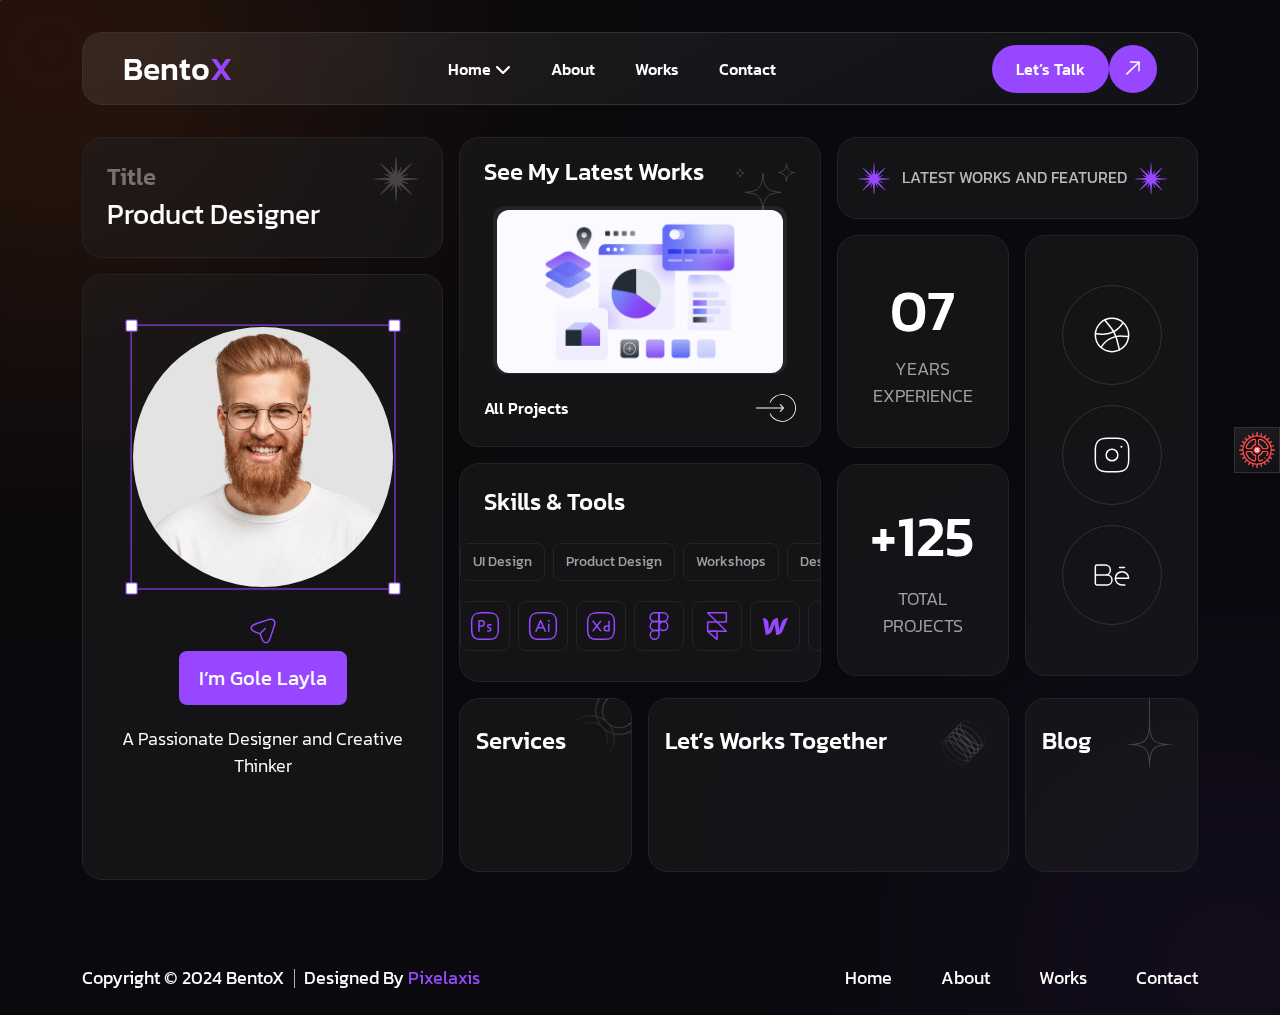
==== index.html @ 0b36018b "first commit" ====
<!doctype html>
<html lang="en">
<head>

    <!-- ==== Required Meta ==== -->
    <meta charset="UTF-8">
    <meta http-equiv="X-UA-Compatible" content="IE=edge">
    <meta name="viewport" content="width=device-width, initial-scale=1.0">
    <!-- ==== #Keywords ==== -->
    <meta name="keywords" content="boot, Bootstrap, viewbox basco creative - Protfolio">
    <!-- ==== #Description ==== -->
    <meta name="description" content="basco creative - Protfolio">
    <!-- ==== #Title ==== -->
    <title>basco creative - Protfolio</title>
    <!-- ==== #Favicon ==== -->
    <link rel="shortcut icon" href="assets/images/fav.png" type="image/x-icon">


    <!-- ==== #aos animation ==== -->
    <link rel="stylesheet" href="assets/css/plugins/aos.css">
    <!-- ==== #Iconsax ==== -->
    <link href="../../../iconsax.gitlab.io/i/icons.css" rel="stylesheet">
    <!-- ==== #style.min ==== -->
    <link rel="stylesheet" href="assets/css/style.min.css">
</head>

<body class="position-relative">

    <!-- ==== preloader ==== -->
    <div id="preloader">
        <div class="layla-preloader text-center">

        </div>
    </div>
    <!-- ==== preloader ==== -->

    <!-- ==== Custom Curpor Pointer ==== -->
    <div class="mouse-follower">
        <span class="cursor-outline"></span>
        <span class="cursor-dot"></span>
    </div>
    <div class="text"></div>
    <!-- ==== Custom Curpor Pointer ==== -->

    <!-- ==== Common Body start ==== -->
    <main class="main body-bg overflow-hidden">

        <!-- ==== Custom Curpor Pointer ==== -->
        <div class="line-shape cus-z-1 first w-100 h-100 d-flex flex-wrap"></div>
        <!-- ==== Custom Curpor Pointer ==== -->

        <!-- ==== Dark Light Rtl Ltr Included ==== -->
        <div class="tigger-arrow">
            <div class="gear-icon">
                <img src="assets/images/gear.png" alt="img">
            </div>
            <div class="tigger-property d-flex align-items-center pt-3 pb-3 px-6">
                <div class="box">
                    <div class="rtl-ltr mb-2">
                        <button class="direction--toggle fw_400 rtl-v n0-color position-relative cus-z1">
                            Rtl
                        </button>
                        <button class="direction--toggletwo fw_400 ltr-v">
                            Ltr
                        </button>
                    </div>
                    <a href="javascript:void(0)" class="mode--toggle gap-2 d-flex align-items-center position-relative cus-z1">
                        <span class="n0-color dk-v text-uppercase fw_400">Dark</span>
                        <span class="n0-color lg-v text-uppercase fw_400">Light</span>
                    </a>
                </div>
            </div>
        </div>
        <!-- ==== Dark Light Rtl Ltr Included ==== -->

        <!--Header Here-->
        <header class="header-section mb-xxl-15 mb-xl-8 mb-7 mt-xxl-15 mt-xl-8 mt-7 header-sectionone">
            <div class="one__header ">
                <div class="container">
                    <div class="main-navbar" data-aos="fade-up" data-aos-duration="1000">
                        <nav class="navbar-custom">
                            <div class="d-flex align-items-center justify-content-between">
                                <a href="index.html" class="nav-brand d-block d-lg-none">
                                    <h4 class="fw_500 n0-color golelayla-logo">
                                        Bento<span class="s1-color">X</span>
                                    </h4>
                                </a>
                                <div class="d-flex gap-6">
                                    <div class="switch-wrapper-top d-flex d-lg-none"></div>
                                    <button class="navbar-toggle-btn d-block d-lg-none" type="button">
                                        <span></span>
                                        <span></span>
                                        <span></span>
                                        <span></span>
                                    </button>
                                </div>
                            </div>
                            <div class="navbar-toggle-item">
                                <div class="d-flex gap-5 flex-column flex-lg-row text-lg-start text-center align-items-start align-items-lg-center justify-content-center justify-content-between mt-5 mt-lg-0">
                                    <div class="navbar-brand logo d-none d-lg-flex">
                                        <a href="index.html">
                                            <h4 class="fw_600 n0-color">
                                                Bento<span class="s1-color">X</span>
                                            </h4>
                                        </a>
                                    </div>
                                    <ul class="custom-nav d-grid d-lg-flex gap-5 gap-lg-8 gap-xl-10 justify-content-lg-start">
                                        <li class="menu-item position-relative">
                                            <a href="#0">
                                                Home <i class="fas fa-chevron-down"></i>
                                            </a>
                                            <ul class="sub-menu home-scroolls box-shadow3">
                                                <li class="menu-link pt-3">
                                                    <a href="index.html">Home One</a>
                                                </li>
                                                <li class="menu-link pt-1">
                                                    <a href="index-2.html">Home Two</a>
                                                </li>
                                            </ul>
                                        </li>
                                        <li class="menu-item position-relative">
                                            <a href="about.html">
                                                About
                                            </a>
                                        </li>
                                        <li class="menu-item position-relative">
                                            <a href="project.html">
                                                Works
                                            </a>
                                        </li>
                                        <li class="menu-item position-relative">
                                            <a href="contact.html">
                                                Contact
                                            </a>
                                        </li>
                                        <li class="menu-item position-relative d-lg-none">
                                            <a href="error.html">
                                                404
                                            </a>
                                        </li>
                                    </ul>
                                    <div class="d-flex justify-content-center  m-auto m-lg-0 justify-content-lg-end">
                                        <a href="contact.html" class="kewta-btn d-flex align-items-center">
                                            <span class="kew-text">
                                                Let’s Talk
                                            </span>
                                            <span class="kew-arrow">
                                                <div class="kt-one">
                                                    <svg width="34" height="34" viewbox="0 0 34 34" fill="none" xmlns="http://www.w3.org/2000/svg">
                                                        <path d="M14.5625 10.9336L23.1446 11.1277L22.9504 19.7098" stroke="white" stroke-width="1.5" stroke-miterlimit="10" stroke-linecap="round" stroke-linejoin="round" />
                                                        <path d="M10.8516 22.875L23.0183 11.2466" stroke="white" stroke-width="1.5" stroke-miterlimit="10" stroke-linecap="round" stroke-linejoin="round" />
                                                    </svg>
                                                </div>
                                                <div class="kt-two">
                                                    <svg width="34" height="34" viewbox="0 0 34 34" fill="none" xmlns="http://www.w3.org/2000/svg">
                                                        <path d="M14.5625 10.9336L23.1446 11.1277L22.9504 19.7098" stroke="white" stroke-width="1.5" stroke-miterlimit="10" stroke-linecap="round" stroke-linejoin="round" />
                                                        <path d="M10.8516 22.875L23.0183 11.2466" stroke="white" stroke-width="1.5" stroke-miterlimit="10" stroke-linecap="round" stroke-linejoin="round" />
                                                    </svg>
                                                </div>
                                            </span>
                                        </a>
                                    </div>
                                </div>
                            </div>
                        </nav>
                    </div>
                </div>
            </div>
        </header>
        <!--Header End-->

        <!--body box-->
        <section class="body-box position-relative cus-z-1 pb-xxl-20 pb-xl-15 pb-lg-10 pb-9">
            <div class="container">
                <div class="row g-xxl-6 g-4">
                    <div class="col-lg-4 sidebar-golelayla">
                        <div class="cmn-box mb-xxl-6 mb-4 py-xxl-8 py-xl-6 py-lg-4 py-4 px-xxl-8 px-xl-6 px-lg-4 px-4" data-aos="zoom-in-down" data-aos-duration="1000">
                            <h5 class="s4-color mb-1 fw_500 small-title">
                                Title
                            </h5>
                            <h3 class="titles-designer">
                                <a href="about-two.html">
                                    Product Designer
                                </a>
                            </h3>
                            <img src="assets/images/global/cus-stargay.png" alt="img" class="cus-stargray">
                        </div>
                        <div class="lyla-box1 cmn-box py-xxl-8 py-xl-6 py-lg-4 py-5 px-xxl-8 px-xl-6 px-lg-4 px-6" data-aos="zoom-in-up" data-aos-duration="1000">
                            <div class="layla-thumb m-auto text-center position-relative mt-7 mb-7" data-aos="fade-up" data-aos-duration="2000">
                                <img src="assets/images/banner/layla-husbent.png" alt="img" class="radius100">
                                <div class="layla-resize">
                                    <img src="assets/images/global/img-resize.png" alt="img">
                                </div>
                            </div>
                            <a href="about-two.html" class="arro-rocket d-flex justify-content-center mb-1">
                                <svg width="32" height="32" viewbox="0 0 32 32" fill="none" xmlns="http://www.w3.org/2000/svg">
                                    <path d="M9.86625 8.42687L21.1863 4.65354C26.2663 2.96021 29.0263 5.73354 27.3463 10.8135L23.5729 22.1335C21.0396 29.7469 16.8796 29.7469 14.3463 22.1335L13.2262 18.7735L9.86625 17.6535C2.25292 15.1202 2.25292 10.9735 9.86625 8.42687Z" stroke="#9747FF" stroke-width="1.5" stroke-linecap="round" stroke-linejoin="round" />
                                    <path d="M13.4766 18.2007L18.2499 13.4141" stroke="#9747FF" stroke-width="1.5" stroke-linecap="round" stroke-linejoin="round" />
                                </svg>
                            </a>
                            <div class="d-flex justify-content-center justify-content-xxl-start">
                                <a href="about-two.html" class="cmn-btn text-center justify-content-center gap-2 d-inline-flex align-items-center py-3 px-6 px-5">
                                    <span class="n0-color">
                                        I’m Gole Layla
                                    </span>
                                </a>
                            </div>
                            <p class="fs-six text-center text-xxl-start fw_300 mt-5 n0-color mb-xxl-11 mb-10" data-aos="fade-down" data-aos-duration="1200">
                                A Passionate Designer and Creative Thinker
                            </p>
                            <a href="about-two.html" class="d-flex cmn-footarrow align-items-center justify-content-between" data-aos="fade-up" data-aos-duration="1400">
                                <span class="fw_500 fs-seven n0-color">
                                    Biography
                                </span>
                                <span class="cmn-svg40">
                                    <svg width="58" height="40" viewbox="0 0 58 40" fill="none" xmlns="http://www.w3.org/2000/svg">
                                        <path d="M19.7674 28.2202C21.6527 32.4019 24.9182 35.8085 29.0165 37.8689C33.1148 39.9293 37.7968 40.5183 42.2777 39.5372C46.7587 38.5561 50.7661 36.0645 53.6285 32.48C56.4908 28.8955 58.034 24.4361 57.9994 19.8492C57.9648 15.2622 56.3545 10.8266 53.4385 7.28568C50.5224 3.74481 46.4778 1.31394 41.9825 0.400527C37.4873 -0.512885 32.8147 0.146678 28.748 2.26866C24.6812 4.39065 21.4675 7.84608 19.6455 12.0558L20.7467 12.5324C22.4595 8.57532 25.4804 5.32721 29.3031 3.33255C33.1259 1.33788 37.5181 0.717889 41.7436 1.5765C45.9691 2.4351 49.771 4.72012 52.5122 8.04854C55.2533 11.377 56.7669 15.5465 56.7995 19.8582C56.832 24.1699 55.3814 28.3618 52.6908 31.7312C50.0002 35.1006 46.2331 37.4427 42.0211 38.3649C37.809 39.2872 33.4079 38.7335 29.5555 36.7967C25.7031 34.86 22.6335 31.6578 20.8613 27.727L19.7674 28.2202Z" fill="white" />
                                        <path d="M40.5303 20.5303C40.8232 20.2374 40.8232 19.7626 40.5303 19.4697L35.7574 14.6967C35.4645 14.4038 34.9896 14.4038 34.6967 14.6967C34.4038 14.9896 34.4038 15.4645 34.6967 15.7574L38.9393 20L34.6967 24.2426C34.4038 24.5355 34.4038 25.0104 34.6967 25.3033C34.9896 25.5962 35.4645 25.5962 35.7574 25.3033L40.5303 20.5303ZM-6.55671e-08 20.75L40 20.75L40 19.25L6.55671e-08 19.25L-6.55671e-08 20.75Z" fill="white" />
                                    </svg>
                                </span>
                            </a>
                        </div>
                    </div>
                    <div class="col-lg-8">
                        <div class="row g-xxl-6 g-4 mb-xxl-6 mb-4">
                            <div class="col-lg-6 col-md-6">
                                <a href="project.html" class="cmn-box position-relative d-block mb-xxl-6 mb-4 pb-xxl-5 pb-xl-5 pb-lg-4 pb-4 pt-xxl-4 pt-xl-4 pt-lg-4 pt-4 px-xxl-8 px-xl-6 px-lg-4 px-4" data-aos="zoom-in-left" data-aos-duration="1000">
                                    <span class="d-block mb-xxl-5 mb-4 fw_500 fs-five n0-color">
                                        See My Latest Works
                                    </span>
                                    <span class="work-thumb mb-4 m-auto text-center">
                                        <img src="assets/images/banner/latest-work1.png" alt="img" class="radius12">
                                    </span>
                                    <span class="d-flex cmn-footarrow align-items-center justify-content-between">
                                        <span class="fw_500 fs-seven n0-color">
                                            All Projects
                                        </span>
                                        <span class="cmn-svg40">
                                            <svg width="58" height="40" viewbox="0 0 58 40" fill="none" xmlns="http://www.w3.org/2000/svg">
                                                <path d="M19.7674 28.2202C21.6527 32.4019 24.9182 35.8085 29.0165 37.8689C33.1148 39.9293 37.7968 40.5183 42.2777 39.5372C46.7587 38.5561 50.7661 36.0645 53.6285 32.48C56.4908 28.8955 58.034 24.4361 57.9994 19.8492C57.9648 15.2622 56.3545 10.8266 53.4385 7.28568C50.5224 3.74481 46.4778 1.31394 41.9825 0.400527C37.4873 -0.512885 32.8147 0.146678 28.748 2.26866C24.6812 4.39065 21.4675 7.84608 19.6455 12.0558L20.7467 12.5324C22.4595 8.57532 25.4804 5.32721 29.3031 3.33255C33.1259 1.33788 37.5181 0.717889 41.7436 1.5765C45.9691 2.4351 49.771 4.72012 52.5122 8.04854C55.2533 11.377 56.7669 15.5465 56.7995 19.8582C56.832 24.1699 55.3814 28.3618 52.6908 31.7312C50.0002 35.1006 46.2331 37.4427 42.0211 38.3649C37.809 39.2872 33.4079 38.7335 29.5555 36.7967C25.7031 34.86 22.6335 31.6578 20.8613 27.727L19.7674 28.2202Z" fill="white" />
                                                <path d="M40.5303 20.5303C40.8232 20.2374 40.8232 19.7626 40.5303 19.4697L35.7574 14.6967C35.4645 14.4038 34.9896 14.4038 34.6967 14.6967C34.4038 14.9896 34.4038 15.4645 34.6967 15.7574L38.9393 20L34.6967 24.2426C34.4038 24.5355 34.4038 25.0104 34.6967 25.3033C34.9896 25.5962 35.4645 25.5962 35.7574 25.3033L40.5303 20.5303ZM-6.55671e-08 20.75L40 20.75L40 19.25L6.55671e-08 19.25L-6.55671e-08 20.75Z" fill="white" />
                                            </svg>
                                        </span>
                                    </span>
                                    <span class="latest-shape">
                                        <svg width="68" height="60" viewbox="0 0 68 60" fill="none" xmlns="http://www.w3.org/2000/svg">
                                            <g opacity="0.2">
                                                <path d="M48.8807 34.3435C46.2623 34.5858 44.0337 34.8808 42.137 35.3041C39.0157 36.0007 36.7345 37.0566 35.0755 38.8489C33.4209 40.6365 32.4412 43.097 31.7934 46.484C31.4013 48.5346 31.127 50.9477 30.9044 53.7894C30.6817 50.9478 30.4071 48.535 30.0147 46.4846C29.3664 43.0978 28.3861 40.6378 26.731 38.8505C25.0717 37.0585 22.7903 36.0028 19.6694 35.306C17.7732 34.8826 15.5454 34.5874 12.9283 34.3447C15.5467 34.1023 17.7753 33.8073 19.672 33.384C22.7933 32.6874 25.0745 31.6315 26.7335 29.8392C28.3881 28.0516 29.3679 25.5912 30.0156 22.2041C30.4077 20.1535 30.682 17.7405 30.9046 14.8987C31.1273 17.7403 31.4019 20.1532 31.7944 22.2036C32.4426 25.5903 33.423 28.0503 35.078 29.8377C36.7373 31.6296 39.0187 32.6853 42.1396 33.3821C44.0359 33.8055 46.2636 34.1007 48.8807 34.3435Z" stroke="white" />
                                                <path d="M54.8418 21.4667C54.727 22.0658 54.6298 22.7181 54.5453 23.4283C54.4609 22.7189 54.3639 22.0672 54.2494 21.4687C53.8773 19.5246 53.3092 18.0788 52.328 17.0187C51.3425 15.954 49.9967 15.3388 48.1985 14.9372C47.6081 14.8054 46.9626 14.6953 46.2574 14.6C46.9615 14.5049 47.606 14.3951 48.1957 14.2635C49.9936 13.8623 51.3396 13.2475 52.3255 12.1831C53.3071 11.1234 53.8759 9.67765 54.2485 7.73333C54.3633 7.13424 54.4604 6.4819 54.545 5.77174C54.6294 6.48112 54.7263 7.1328 54.8409 7.73136C55.2129 9.67541 55.7811 11.1213 56.7622 12.1813C57.7477 13.246 59.0936 13.8613 60.8918 14.2628C61.4822 14.3947 62.1277 14.5048 62.8329 14.6C62.1288 14.6951 61.4842 14.805 60.8946 14.9366C59.0967 15.3378 57.7507 15.9526 56.7648 17.017C55.7832 18.0767 55.2144 19.5224 54.8418 21.4667Z" stroke="white" />
                                                <path d="M6.99795 13.7049C7.62228 13.0308 7.97733 12.1259 8.2078 10.9523C8.43826 12.1259 8.79332 13.0308 9.41765 13.7049C10.0564 14.3947 10.9206 14.7825 12.0371 15.0317C12.0597 15.0367 12.0824 15.0417 12.1052 15.0466C12.0824 15.0516 12.0597 15.0566 12.0371 15.0616C10.9206 15.3108 10.0564 15.6986 9.41765 16.3883C8.79332 17.0625 8.43826 17.9674 8.2078 19.141C7.97733 17.9674 7.62228 17.0625 6.99795 16.3883C6.35918 15.6986 5.49496 15.3108 4.37847 15.0616C4.3559 15.0566 4.33321 15.0516 4.31039 15.0466C4.33321 15.0417 4.3559 15.0367 4.37847 15.0317C5.49496 14.7825 6.35918 14.3947 6.99795 13.7049Z" stroke="white" />
                                            </g>
                                        </svg>
                                    </span>
                                </a>
                                <div class="cmn-box position-relative d-block pb-xxl-5 pb-xl-5 pb-lg-4 pb-4 pt-xl-5 pt-4" data-aos="zoom-in-right" data-aos-duration="1200">
                                    <span class="d-block mb-xxl-3 mb-lg-4 mb-sm-6 mb-3 fw_500 fs-five n0-color px-xxl-6 px-xl-6 px-lg-4 px-4">
                                        Skills & Tools
                                    </span>
                                    <div class="marquee-wrapper skill-tagslide text-slider">
                                        <div class="marquee-inner to-left">
                                            <ul class="marqee-list d-flex">
                                                <li class="marquee-item">
                                                    <span class="text-slider"><a href="offering.html" class="design-tag">UI Design</a></span> <span class="text-slider"> <a href="offering.html" class="design-tag">Product Design</a></span>
                                                    <span class="text-slider"><a href="offering.html" class="design-tag">Workshops</a></span> <span class="text-slider"> <a href="offering.html" class="design-tag">Design Sprient</a></span>
                                                    <span class="text-slider"><a href="offering.html" class="design-tag">Workshops</a></span> <span class="text-slider"> <a href="offering.html" class="design-tag">Design Sprient</a></span>
                                                    <span class="text-slider"><a href="offering.html" class="design-tag">Interaction Design</a></span> <span class="text-slider"> <a href="offering.html" class="design-tag">Mockup Design</a></span>
                                                    <span class="text-slider"><a href="offering.html" class="design-tag">Interaction Design</a></span> <span class="text-slider"> <a href="offering.html" class="design-tag">Mockup Design</a></span>
                                                    <span class="text-slider"><a href="offering.html" class="design-tag">UI Design</a></span> <span class="text-slider"> <a href="offering.html" class="design-tag">Product Design</a></span>
                                                    <span class="text-slider"><a href="offering.html" class="design-tag">UI Design</a></span> <span class="text-slider"> <a href="offering.html" class="design-tag">Product Design</a></span>
                                                    <span class="text-slider"><a href="offering.html" class="design-tag">Workshops</a></span> <span class="text-slider"> <a href="offering.html" class="design-tag">Design Sprient</a></span>
                                                    <span class="text-slider"><a href="offering.html" class="design-tag">Interaction Design</a></span> <span class="text-slider"> <a href="offering.html" class="design-tag">Mockup Design</a></span>
                                                    <span class="text-slider"><a href="offering.html" class="design-tag">Interaction Design</a></span> <span class="text-slider"> <a href="offering.html" class="design-tag">Mockup Design</a></span>
                                                </li>
                                            </ul>
                                        </div>
                                    </div>
                                    <div class="marquee-wrapper skill-tagslide skill-alllogo text-slider">
                                        <div class="marquee-inner to-right">
                                            <ul class="marqee-list d-flex">
                                                <li class="marquee-item">
                                                    <span class="text-slider">
                                                        <a href="offering.html" class="design-tag">
                                                            <svg width="32" height="32" viewbox="0 0 32 32" fill="none" xmlns="http://www.w3.org/2000/svg">
                                                                <path d="M19.9974 29.3346H11.9974C5.33073 29.3346 2.66406 26.668 2.66406 20.0013V12.0013C2.66406 5.33464 5.33073 2.66797 11.9974 2.66797H19.9974C26.6641 2.66797 29.3307 5.33464 29.3307 12.0013V20.0013C29.3307 26.668 26.6641 29.3346 19.9974 29.3346Z" stroke="#9747FF" stroke-width="1.5" stroke-linecap="round" stroke-linejoin="round" />
                                                                <path d="M10 21.3346V10.668H12.6667C14.1333 10.668 15.3333 11.868 15.3333 13.3346C15.3333 14.8013 14.1333 16.0013 12.6667 16.0013H10" stroke="#9747FF" stroke-width="1.5" stroke-miterlimit="10" stroke-linecap="round" stroke-linejoin="round" />
                                                                <path d="M21.9974 14.668H20.2641C19.3307 14.668 18.6641 15.468 18.6641 16.268C18.6641 17.2013 19.4641 17.868 20.2641 17.868C21.1974 17.868 21.8641 18.668 21.8641 19.468C21.8641 20.4013 21.0641 21.068 20.2641 21.068H18.6641" stroke="#9747FF" stroke-width="1.5" stroke-miterlimit="10" stroke-linecap="round" stroke-linejoin="round" />
                                                            </svg>
                                                        </a>
                                                    </span>
                                                    <span class="text-slider">
                                                        <a href="offering.html" class="design-tag">
                                                            <svg width="32" height="32" viewbox="0 0 32 32" fill="none" xmlns="http://www.w3.org/2000/svg">
                                                                <path d="M8.92969 21.3346L13.5964 10.668L18.3964 21.3346" stroke="#9747FF" stroke-width="1.5" stroke-miterlimit="10" stroke-linecap="round" stroke-linejoin="round" />
                                                                <path d="M10 17.7344H17.2" stroke="#9747FF" stroke-width="1.5" stroke-miterlimit="10" />
                                                                <path d="M21.7344 21.3323V14.2656" stroke="#9747FF" stroke-width="1.5" stroke-miterlimit="10" stroke-linecap="round" stroke-linejoin="round" />
                                                                <path d="M19.9974 29.3346H11.9974C5.33073 29.3346 2.66406 26.668 2.66406 20.0013V12.0013C2.66406 5.33464 5.33073 2.66797 11.9974 2.66797H19.9974C26.6641 2.66797 29.3307 5.33464 29.3307 12.0013V20.0013C29.3307 26.668 26.6641 29.3346 19.9974 29.3346Z" stroke="#9747FF" stroke-width="1.5" stroke-linecap="round" stroke-linejoin="round" />
                                                                <path d="M21.7891 10.7109V10.7109" stroke="#9747FF" stroke-width="2" stroke-linecap="round" stroke-linejoin="round" />
                                                            </svg>
                                                        </a>
                                                    </span>
                                                    <span class="text-slider">
                                                        <a href="offering.html" class="design-tag">
                                                            <svg width="32" height="32" viewbox="0 0 32 32" fill="none" xmlns="http://www.w3.org/2000/svg">
                                                                <path d="M19.9974 29.3346H11.9974C5.33073 29.3346 2.66406 26.668 2.66406 20.0013V12.0013C2.66406 5.33464 5.33073 2.66797 11.9974 2.66797H19.9974C26.6641 2.66797 29.3307 5.33464 29.3307 12.0013V20.0013C29.3307 26.668 26.6641 29.3346 19.9974 29.3346Z" stroke="#9747FF" stroke-width="1.5" stroke-linecap="round" stroke-linejoin="round" />
                                                                <path d="M24.0031 11.332V20.7987H21.6031C20.2698 20.7987 19.2031 19.732 19.2031 18.3987C19.2031 17.0654 20.2698 15.9987 21.6031 15.9987H24.0031" stroke="#9747FF" stroke-width="1.5" stroke-miterlimit="10" stroke-linecap="round" stroke-linejoin="round" />
                                                                <path d="M8 11.332L15.6 20.6654" stroke="#9747FF" stroke-width="1.5" stroke-miterlimit="10" stroke-linecap="round" stroke-linejoin="round" />
                                                                <path d="M15.6 11.332L8 20.6654" stroke="#9747FF" stroke-width="1.5" stroke-miterlimit="10" stroke-linecap="round" stroke-linejoin="round" />
                                                            </svg>
                                                        </a>
                                                    </span>
                                                    <span class="text-slider">
                                                        <a href="offering.html" class="design-tag">
                                                            <svg width="32" height="32" viewbox="0 0 32 32" fill="none" xmlns="http://www.w3.org/2000/svg">
                                                                <path d="M16.0036 2.66797H11.6036C9.07031 2.66797 7.07031 4.66797 7.07031 7.06797C7.07031 9.46797 9.07031 11.468 11.4703 11.468H16.0036V2.66797Z" stroke="#9747FF" stroke-width="1.5" stroke-miterlimit="10" />
                                                                <path d="M16.0031 11.6016H11.6031C9.20312 11.6016 7.20312 13.6016 7.20312 16.0016C7.20312 18.4016 9.20312 20.4016 11.6031 20.4016H16.0031V11.6016Z" stroke="#9747FF" stroke-width="1.5" stroke-miterlimit="10" />
                                                                <path d="M16.0031 20.3984H11.6031C9.20312 20.3984 7.20312 22.3984 7.20312 24.7984C7.20312 27.1984 9.20312 29.1984 11.6031 29.1984C14.0031 29.1984 16.0031 27.1984 16.0031 24.7984V20.3984Z" stroke="#9747FF" stroke-width="1.5" stroke-miterlimit="10" />
                                                                <path d="M16 2.66797H20.4C22.8 2.66797 24.8 4.66797 24.8 7.06797C24.8 9.46797 22.8 11.468 20.4 11.468H16V2.66797Z" stroke="#9747FF" stroke-width="1.5" stroke-miterlimit="10" />
                                                                <path d="M20.4 11.6016C22.8 11.6016 24.8 13.6016 24.8 16.0016C24.8 18.4016 22.8 20.4016 20.4 20.4016C18 20.4016 16 18.4016 16 16.0016C16 13.6016 18 11.6016 20.4 11.6016Z" stroke="#9747FF" stroke-width="1.5" stroke-miterlimit="10" />
                                                            </svg>
                                                        </a>
                                                    </span>
                                                    <span class="text-slider">
                                                        <a href="offering.html" class="design-tag">
                                                            <svg width="32" height="32" viewbox="0 0 32 32" fill="none" xmlns="http://www.w3.org/2000/svg">
                                                                <path d="M6.66406 2.66797L25.3307 21.3346H6.66406V12.0013H25.3307V2.66797H6.66406Z" stroke="#9747FF" stroke-width="1.5" stroke-miterlimit="10" stroke-linecap="round" stroke-linejoin="round" />
                                                                <path d="M15.9974 21.332V29.332L6.66406 21.332H15.9974Z" stroke="#9747FF" stroke-width="1.5" stroke-miterlimit="10" stroke-linecap="round" stroke-linejoin="round" />
                                                            </svg>
                                                        </a>
                                                    </span>
                                                    <span class="text-slider">
                                                        <a href="offering.html" class="design-tag">
                                                            <svg width="25" height="17" viewbox="0 0 25 17" fill="none" xmlns="http://www.w3.org/2000/svg">
                                                                <path d="M18.5196 4.97128L16.3293 11.7328C16.3293 11.215 14.8187 0 14.8187 0C11.3444 0 9.50151 2.41166 8.53474 4.97128L5.86103 11.7476C5.86103 11.2594 5.48338 5.03046 5.48338 5.03046C5.35442 3.68203 4.72504 2.42675 3.71447 1.50238C2.70389 0.578002 1.3823 0.0487226 0 0.014793L2.83988 17C6.46526 17 8.429 14.5883 9.44109 12.0287L11.707 6.25849C11.707 6.49521 13.2175 17 13.2175 17C14.7 16.9981 16.1433 16.5339 17.3384 15.6747C18.5334 14.8154 19.418 13.6058 19.864 12.2211L25 0C21.3746 0 19.4713 2.41166 18.5045 4.97128H18.5196Z" fill="#9747FF" />
                                                            </svg>
                                                        </a>
                                                    </span>
                                                    <span class="text-slider">
                                                        <a href="offering.html" class="design-tag">
                                                            <svg width="25" height="26" viewbox="0 0 25 26" fill="none" xmlns="http://www.w3.org/2000/svg">
                                                                <path d="M4.75938 23.1356C4.75855 17.6452 4.75855 12.0817 4.75938 6.44499C4.75938 6.34249 4.78626 6.24478 4.84001 6.15187C5.00251 5.87124 5.22438 5.82124 5.53938 5.79624C9.84313 5.45082 14.1469 5.10478 18.4506 4.75812C18.9444 4.71812 19.2925 5.23312 19.0969 5.69124C18.996 5.92791 18.8065 6.0577 18.5281 6.08062C14.6615 6.39728 10.5269 6.73436 6.12438 7.09187C6.10271 7.09353 6.09188 7.1052 6.09188 7.12686C6.09105 12.9719 6.09063 18.9348 6.09063 25.0156C6.09063 25.3487 5.82001 25.6212 5.50251 25.6575C5.26084 25.685 5.05855 25.6035 4.89563 25.4131C3.4173 23.6885 1.93771 21.965 0.456881 20.2425C0.375006 20.1475 0.327506 19.9519 0.328131 19.8194C0.330631 14.0323 0.331256 8.25937 0.330006 2.50062C0.330006 2.10624 0.591881 1.82499 0.965006 1.79249C6.49459 1.30916 11.9717 0.823324 17.3963 0.33499C17.5479 0.32124 17.6863 0.355407 17.8113 0.43749C20.0325 1.89874 22.1054 3.26249 24.03 4.52874C24.2181 4.65249 24.3219 4.85562 24.3281 5.06937C24.3302 5.1377 24.3306 11.4514 24.3294 24.0106C24.3294 24.2973 24.2165 24.5004 23.9906 24.62C23.881 24.6783 23.7092 24.7154 23.475 24.7312C19.0838 25.0333 14.6506 25.3433 10.1756 25.6612C9.77813 25.6894 9.40063 25.4456 9.40063 25.0206C9.39813 20.381 9.39771 15.4885 9.39938 10.3431C9.40001 9.93249 9.71688 9.69749 10.0963 9.66812C10.4279 9.64228 10.7517 9.61207 11.0675 9.57749C11.3456 9.54687 11.6175 9.65562 11.7575 9.89874C13.7192 13.2954 15.6598 16.6571 17.5794 19.9837C17.5923 20.0062 17.6117 20.016 17.6375 20.0131L17.7831 19.9969C17.811 19.9935 17.825 19.9779 17.825 19.95C17.825 16.6883 17.8248 13.3504 17.8244 9.93624C17.8244 9.22999 18.7656 8.97937 19.0906 9.63187C19.1344 9.71895 19.1563 9.81374 19.1563 9.91624C19.1558 13.3858 19.1554 16.9475 19.155 20.6012C19.155 20.9744 18.8625 21.23 18.5081 21.2631C18.1298 21.2989 17.7496 21.3394 17.3675 21.3844C17.0719 21.4187 16.8075 21.3125 16.6563 21.0506C14.7188 17.6948 12.7942 14.3608 10.8825 11.0487C10.7817 10.8746 10.7313 10.8881 10.7313 11.0894V24.2587C10.7312 24.262 10.7319 24.2653 10.7333 24.2683C10.7346 24.2713 10.7366 24.274 10.739 24.2762C10.7415 24.2785 10.7444 24.2802 10.7476 24.2812C10.7508 24.2823 10.7541 24.2827 10.7575 24.2825L22.965 23.4269C22.9867 23.4252 22.9975 23.4135 22.9975 23.3919V5.48312C22.9975 5.45812 22.9869 5.43853 22.9656 5.42437L17.3 1.69687C17.2871 1.68837 17.2716 1.68462 17.2563 1.68624L1.68501 3.07187C1.67209 3.07312 1.66563 3.0802 1.66563 3.09312V19.5762C1.66563 19.5942 1.67146 19.6098 1.68313 19.6231L4.71626 23.1519C4.74501 23.1852 4.75938 23.1798 4.75938 23.1356Z" fill="#9747FF" />
                                                            </svg>
                                                        </a>
                                                    </span>
                                                    <span class="text-slider">
                                                        <a href="offering.html" class="design-tag">
                                                            <svg width="32" height="32" viewbox="0 0 32 32" fill="none" xmlns="http://www.w3.org/2000/svg">
                                                                <path d="M19.9974 29.3346H11.9974C5.33073 29.3346 2.66406 26.668 2.66406 20.0013V12.0013C2.66406 5.33464 5.33073 2.66797 11.9974 2.66797H19.9974C26.6641 2.66797 29.3307 5.33464 29.3307 12.0013V20.0013C29.3307 26.668 26.6641 29.3346 19.9974 29.3346Z" stroke="#9747FF" stroke-width="1.5" stroke-linecap="round" stroke-linejoin="round" />
                                                                <path d="M10 21.3346V10.668H12.6667C14.1333 10.668 15.3333 11.868 15.3333 13.3346C15.3333 14.8013 14.1333 16.0013 12.6667 16.0013H10" stroke="#9747FF" stroke-width="1.5" stroke-miterlimit="10" stroke-linecap="round" stroke-linejoin="round" />
                                                                <path d="M21.9974 14.668H20.2641C19.3307 14.668 18.6641 15.468 18.6641 16.268C18.6641 17.2013 19.4641 17.868 20.2641 17.868C21.1974 17.868 21.8641 18.668 21.8641 19.468C21.8641 20.4013 21.0641 21.068 20.2641 21.068H18.6641" stroke="#9747FF" stroke-width="1.5" stroke-miterlimit="10" stroke-linecap="round" stroke-linejoin="round" />
                                                            </svg>
                                                        </a>
                                                    </span>
                                                    <span class="text-slider">
                                                        <a href="offering.html" class="design-tag">
                                                            <svg width="32" height="32" viewbox="0 0 32 32" fill="none" xmlns="http://www.w3.org/2000/svg">
                                                                <path d="M8.92969 21.3346L13.5964 10.668L18.3964 21.3346" stroke="#9747FF" stroke-width="1.5" stroke-miterlimit="10" stroke-linecap="round" stroke-linejoin="round" />
                                                                <path d="M10 17.7344H17.2" stroke="#9747FF" stroke-width="1.5" stroke-miterlimit="10" />
                                                                <path d="M21.7344 21.3323V14.2656" stroke="#9747FF" stroke-width="1.5" stroke-miterlimit="10" stroke-linecap="round" stroke-linejoin="round" />
                                                                <path d="M19.9974 29.3346H11.9974C5.33073 29.3346 2.66406 26.668 2.66406 20.0013V12.0013C2.66406 5.33464 5.33073 2.66797 11.9974 2.66797H19.9974C26.6641 2.66797 29.3307 5.33464 29.3307 12.0013V20.0013C29.3307 26.668 26.6641 29.3346 19.9974 29.3346Z" stroke="#9747FF" stroke-width="1.5" stroke-linecap="round" stroke-linejoin="round" />
                                                                <path d="M21.7891 10.7109V10.7109" stroke="#9747FF" stroke-width="2" stroke-linecap="round" stroke-linejoin="round" />
                                                            </svg>
                                                        </a>
                                                    </span>
                                                    <span class="text-slider">
                                                        <a href="offering.html" class="design-tag">
                                                            <svg width="32" height="32" viewbox="0 0 32 32" fill="none" xmlns="http://www.w3.org/2000/svg">
                                                                <path d="M19.9974 29.3346H11.9974C5.33073 29.3346 2.66406 26.668 2.66406 20.0013V12.0013C2.66406 5.33464 5.33073 2.66797 11.9974 2.66797H19.9974C26.6641 2.66797 29.3307 5.33464 29.3307 12.0013V20.0013C29.3307 26.668 26.6641 29.3346 19.9974 29.3346Z" stroke="#9747FF" stroke-width="1.5" stroke-linecap="round" stroke-linejoin="round" />
                                                                <path d="M24.0031 11.332V20.7987H21.6031C20.2698 20.7987 19.2031 19.732 19.2031 18.3987C19.2031 17.0654 20.2698 15.9987 21.6031 15.9987H24.0031" stroke="#9747FF" stroke-width="1.5" stroke-miterlimit="10" stroke-linecap="round" stroke-linejoin="round" />
                                                                <path d="M8 11.332L15.6 20.6654" stroke="#9747FF" stroke-width="1.5" stroke-miterlimit="10" stroke-linecap="round" stroke-linejoin="round" />
                                                                <path d="M15.6 11.332L8 20.6654" stroke="#9747FF" stroke-width="1.5" stroke-miterlimit="10" stroke-linecap="round" stroke-linejoin="round" />
                                                            </svg>
                                                        </a>
                                                    </span>
                                                    <span class="text-slider">
                                                        <a href="offering.html" class="design-tag">
                                                            <svg width="32" height="32" viewbox="0 0 32 32" fill="none" xmlns="http://www.w3.org/2000/svg">
                                                                <path d="M16.0036 2.66797H11.6036C9.07031 2.66797 7.07031 4.66797 7.07031 7.06797C7.07031 9.46797 9.07031 11.468 11.4703 11.468H16.0036V2.66797Z" stroke="#9747FF" stroke-width="1.5" stroke-miterlimit="10" />
                                                                <path d="M16.0031 11.6016H11.6031C9.20312 11.6016 7.20312 13.6016 7.20312 16.0016C7.20312 18.4016 9.20312 20.4016 11.6031 20.4016H16.0031V11.6016Z" stroke="#9747FF" stroke-width="1.5" stroke-miterlimit="10" />
                                                                <path d="M16.0031 20.3984H11.6031C9.20312 20.3984 7.20312 22.3984 7.20312 24.7984C7.20312 27.1984 9.20312 29.1984 11.6031 29.1984C14.0031 29.1984 16.0031 27.1984 16.0031 24.7984V20.3984Z" stroke="#9747FF" stroke-width="1.5" stroke-miterlimit="10" />
                                                                <path d="M16 2.66797H20.4C22.8 2.66797 24.8 4.66797 24.8 7.06797C24.8 9.46797 22.8 11.468 20.4 11.468H16V2.66797Z" stroke="#9747FF" stroke-width="1.5" stroke-miterlimit="10" />
                                                                <path d="M20.4 11.6016C22.8 11.6016 24.8 13.6016 24.8 16.0016C24.8 18.4016 22.8 20.4016 20.4 20.4016C18 20.4016 16 18.4016 16 16.0016C16 13.6016 18 11.6016 20.4 11.6016Z" stroke="#9747FF" stroke-width="1.5" stroke-miterlimit="10" />
                                                            </svg>
                                                        </a>
                                                    </span>
                                                    <span class="text-slider">
                                                        <a href="offering.html" class="design-tag">
                                                            <svg width="32" height="32" viewbox="0 0 32 32" fill="none" xmlns="http://www.w3.org/2000/svg">
                                                                <path d="M6.66406 2.66797L25.3307 21.3346H6.66406V12.0013H25.3307V2.66797H6.66406Z" stroke="#9747FF" stroke-width="1.5" stroke-miterlimit="10" stroke-linecap="round" stroke-linejoin="round" />
                                                                <path d="M15.9974 21.332V29.332L6.66406 21.332H15.9974Z" stroke="#9747FF" stroke-width="1.5" stroke-miterlimit="10" stroke-linecap="round" stroke-linejoin="round" />
                                                            </svg>
                                                        </a>
                                                    </span>
                                                    <span class="text-slider">
                                                        <a href="offering.html" class="design-tag">
                                                            <svg width="25" height="17" viewbox="0 0 25 17" fill="none" xmlns="http://www.w3.org/2000/svg">
                                                                <path d="M18.5196 4.97128L16.3293 11.7328C16.3293 11.215 14.8187 0 14.8187 0C11.3444 0 9.50151 2.41166 8.53474 4.97128L5.86103 11.7476C5.86103 11.2594 5.48338 5.03046 5.48338 5.03046C5.35442 3.68203 4.72504 2.42675 3.71447 1.50238C2.70389 0.578002 1.3823 0.0487226 0 0.014793L2.83988 17C6.46526 17 8.429 14.5883 9.44109 12.0287L11.707 6.25849C11.707 6.49521 13.2175 17 13.2175 17C14.7 16.9981 16.1433 16.5339 17.3384 15.6747C18.5334 14.8154 19.418 13.6058 19.864 12.2211L25 0C21.3746 0 19.4713 2.41166 18.5045 4.97128H18.5196Z" fill="#9747FF" />
                                                            </svg>
                                                        </a>
                                                    </span>
                                                    <span class="text-slider">
                                                        <a href="offering.html" class="design-tag">
                                                            <svg width="25" height="26" viewbox="0 0 25 26" fill="none" xmlns="http://www.w3.org/2000/svg">
                                                                <path d="M4.75938 23.1356C4.75855 17.6452 4.75855 12.0817 4.75938 6.44499C4.75938 6.34249 4.78626 6.24478 4.84001 6.15187C5.00251 5.87124 5.22438 5.82124 5.53938 5.79624C9.84313 5.45082 14.1469 5.10478 18.4506 4.75812C18.9444 4.71812 19.2925 5.23312 19.0969 5.69124C18.996 5.92791 18.8065 6.0577 18.5281 6.08062C14.6615 6.39728 10.5269 6.73436 6.12438 7.09187C6.10271 7.09353 6.09188 7.1052 6.09188 7.12686C6.09105 12.9719 6.09063 18.9348 6.09063 25.0156C6.09063 25.3487 5.82001 25.6212 5.50251 25.6575C5.26084 25.685 5.05855 25.6035 4.89563 25.4131C3.4173 23.6885 1.93771 21.965 0.456881 20.2425C0.375006 20.1475 0.327506 19.9519 0.328131 19.8194C0.330631 14.0323 0.331256 8.25937 0.330006 2.50062C0.330006 2.10624 0.591881 1.82499 0.965006 1.79249C6.49459 1.30916 11.9717 0.823324 17.3963 0.33499C17.5479 0.32124 17.6863 0.355407 17.8113 0.43749C20.0325 1.89874 22.1054 3.26249 24.03 4.52874C24.2181 4.65249 24.3219 4.85562 24.3281 5.06937C24.3302 5.1377 24.3306 11.4514 24.3294 24.0106C24.3294 24.2973 24.2165 24.5004 23.9906 24.62C23.881 24.6783 23.7092 24.7154 23.475 24.7312C19.0838 25.0333 14.6506 25.3433 10.1756 25.6612C9.77813 25.6894 9.40063 25.4456 9.40063 25.0206C9.39813 20.381 9.39771 15.4885 9.39938 10.3431C9.40001 9.93249 9.71688 9.69749 10.0963 9.66812C10.4279 9.64228 10.7517 9.61207 11.0675 9.57749C11.3456 9.54687 11.6175 9.65562 11.7575 9.89874C13.7192 13.2954 15.6598 16.6571 17.5794 19.9837C17.5923 20.0062 17.6117 20.016 17.6375 20.0131L17.7831 19.9969C17.811 19.9935 17.825 19.9779 17.825 19.95C17.825 16.6883 17.8248 13.3504 17.8244 9.93624C17.8244 9.22999 18.7656 8.97937 19.0906 9.63187C19.1344 9.71895 19.1563 9.81374 19.1563 9.91624C19.1558 13.3858 19.1554 16.9475 19.155 20.6012C19.155 20.9744 18.8625 21.23 18.5081 21.2631C18.1298 21.2989 17.7496 21.3394 17.3675 21.3844C17.0719 21.4187 16.8075 21.3125 16.6563 21.0506C14.7188 17.6948 12.7942 14.3608 10.8825 11.0487C10.7817 10.8746 10.7313 10.8881 10.7313 11.0894V24.2587C10.7312 24.262 10.7319 24.2653 10.7333 24.2683C10.7346 24.2713 10.7366 24.274 10.739 24.2762C10.7415 24.2785 10.7444 24.2802 10.7476 24.2812C10.7508 24.2823 10.7541 24.2827 10.7575 24.2825L22.965 23.4269C22.9867 23.4252 22.9975 23.4135 22.9975 23.3919V5.48312C22.9975 5.45812 22.9869 5.43853 22.9656 5.42437L17.3 1.69687C17.2871 1.68837 17.2716 1.68462 17.2563 1.68624L1.68501 3.07187C1.67209 3.07312 1.66563 3.0802 1.66563 3.09312V19.5762C1.66563 19.5942 1.67146 19.6098 1.68313 19.6231L4.71626 23.1519C4.74501 23.1852 4.75938 23.1798 4.75938 23.1356Z" fill="#9747FF" />
                                                            </svg>
                                                        </a>
                                                    </span>
                                                    <span class="text-slider">
                                                        <a href="offering.html" class="design-tag">
                                                            <svg width="32" height="32" viewbox="0 0 32 32" fill="none" xmlns="http://www.w3.org/2000/svg">
                                                                <path d="M19.9974 29.3346H11.9974C5.33073 29.3346 2.66406 26.668 2.66406 20.0013V12.0013C2.66406 5.33464 5.33073 2.66797 11.9974 2.66797H19.9974C26.6641 2.66797 29.3307 5.33464 29.3307 12.0013V20.0013C29.3307 26.668 26.6641 29.3346 19.9974 29.3346Z" stroke="#9747FF" stroke-width="1.5" stroke-linecap="round" stroke-linejoin="round" />
                                                                <path d="M10 21.3346V10.668H12.6667C14.1333 10.668 15.3333 11.868 15.3333 13.3346C15.3333 14.8013 14.1333 16.0013 12.6667 16.0013H10" stroke="#9747FF" stroke-width="1.5" stroke-miterlimit="10" stroke-linecap="round" stroke-linejoin="round" />
                                                                <path d="M21.9974 14.668H20.2641C19.3307 14.668 18.6641 15.468 18.6641 16.268C18.6641 17.2013 19.4641 17.868 20.2641 17.868C21.1974 17.868 21.8641 18.668 21.8641 19.468C21.8641 20.4013 21.0641 21.068 20.2641 21.068H18.6641" stroke="#9747FF" stroke-width="1.5" stroke-miterlimit="10" stroke-linecap="round" stroke-linejoin="round" />
                                                            </svg>
                                                        </a>
                                                    </span>
                                                    <span class="text-slider">
                                                        <a href="offering.html" class="design-tag">
                                                            <svg width="32" height="32" viewbox="0 0 32 32" fill="none" xmlns="http://www.w3.org/2000/svg">
                                                                <path d="M8.92969 21.3346L13.5964 10.668L18.3964 21.3346" stroke="#9747FF" stroke-width="1.5" stroke-miterlimit="10" stroke-linecap="round" stroke-linejoin="round" />
                                                                <path d="M10 17.7344H17.2" stroke="#9747FF" stroke-width="1.5" stroke-miterlimit="10" />
                                                                <path d="M21.7344 21.3323V14.2656" stroke="#9747FF" stroke-width="1.5" stroke-miterlimit="10" stroke-linecap="round" stroke-linejoin="round" />
                                                                <path d="M19.9974 29.3346H11.9974C5.33073 29.3346 2.66406 26.668 2.66406 20.0013V12.0013C2.66406 5.33464 5.33073 2.66797 11.9974 2.66797H19.9974C26.6641 2.66797 29.3307 5.33464 29.3307 12.0013V20.0013C29.3307 26.668 26.6641 29.3346 19.9974 29.3346Z" stroke="#9747FF" stroke-width="1.5" stroke-linecap="round" stroke-linejoin="round" />
                                                                <path d="M21.7891 10.7109V10.7109" stroke="#9747FF" stroke-width="2" stroke-linecap="round" stroke-linejoin="round" />
                                                            </svg>
                                                        </a>
                                                    </span>
                                                    <span class="text-slider">
                                                        <a href="offering.html" class="design-tag">
                                                            <svg width="32" height="32" viewbox="0 0 32 32" fill="none" xmlns="http://www.w3.org/2000/svg">
                                                                <path d="M19.9974 29.3346H11.9974C5.33073 29.3346 2.66406 26.668 2.66406 20.0013V12.0013C2.66406 5.33464 5.33073 2.66797 11.9974 2.66797H19.9974C26.6641 2.66797 29.3307 5.33464 29.3307 12.0013V20.0013C29.3307 26.668 26.6641 29.3346 19.9974 29.3346Z" stroke="#9747FF" stroke-width="1.5" stroke-linecap="round" stroke-linejoin="round" />
                                                                <path d="M24.0031 11.332V20.7987H21.6031C20.2698 20.7987 19.2031 19.732 19.2031 18.3987C19.2031 17.0654 20.2698 15.9987 21.6031 15.9987H24.0031" stroke="#9747FF" stroke-width="1.5" stroke-miterlimit="10" stroke-linecap="round" stroke-linejoin="round" />
                                                                <path d="M8 11.332L15.6 20.6654" stroke="#9747FF" stroke-width="1.5" stroke-miterlimit="10" stroke-linecap="round" stroke-linejoin="round" />
                                                                <path d="M15.6 11.332L8 20.6654" stroke="#9747FF" stroke-width="1.5" stroke-miterlimit="10" stroke-linecap="round" stroke-linejoin="round" />
                                                            </svg>
                                                        </a>
                                                    </span>
                                                    <span class="text-slider">
                                                        <a href="offering.html" class="design-tag">
                                                            <svg width="32" height="32" viewbox="0 0 32 32" fill="none" xmlns="http://www.w3.org/2000/svg">
                                                                <path d="M16.0036 2.66797H11.6036C9.07031 2.66797 7.07031 4.66797 7.07031 7.06797C7.07031 9.46797 9.07031 11.468 11.4703 11.468H16.0036V2.66797Z" stroke="#9747FF" stroke-width="1.5" stroke-miterlimit="10" />
                                                                <path d="M16.0031 11.6016H11.6031C9.20312 11.6016 7.20312 13.6016 7.20312 16.0016C7.20312 18.4016 9.20312 20.4016 11.6031 20.4016H16.0031V11.6016Z" stroke="#9747FF" stroke-width="1.5" stroke-miterlimit="10" />
                                                                <path d="M16.0031 20.3984H11.6031C9.20312 20.3984 7.20312 22.3984 7.20312 24.7984C7.20312 27.1984 9.20312 29.1984 11.6031 29.1984C14.0031 29.1984 16.0031 27.1984 16.0031 24.7984V20.3984Z" stroke="#9747FF" stroke-width="1.5" stroke-miterlimit="10" />
                                                                <path d="M16 2.66797H20.4C22.8 2.66797 24.8 4.66797 24.8 7.06797C24.8 9.46797 22.8 11.468 20.4 11.468H16V2.66797Z" stroke="#9747FF" stroke-width="1.5" stroke-miterlimit="10" />
                                                                <path d="M20.4 11.6016C22.8 11.6016 24.8 13.6016 24.8 16.0016C24.8 18.4016 22.8 20.4016 20.4 20.4016C18 20.4016 16 18.4016 16 16.0016C16 13.6016 18 11.6016 20.4 11.6016Z" stroke="#9747FF" stroke-width="1.5" stroke-miterlimit="10" />
                                                            </svg>
                                                        </a>
                                                    </span>
                                                    <span class="text-slider">
                                                        <a href="offering.html" class="design-tag">
                                                            <svg width="32" height="32" viewbox="0 0 32 32" fill="none" xmlns="http://www.w3.org/2000/svg">
                                                                <path d="M6.66406 2.66797L25.3307 21.3346H6.66406V12.0013H25.3307V2.66797H6.66406Z" stroke="#9747FF" stroke-width="1.5" stroke-miterlimit="10" stroke-linecap="round" stroke-linejoin="round" />
                                                                <path d="M15.9974 21.332V29.332L6.66406 21.332H15.9974Z" stroke="#9747FF" stroke-width="1.5" stroke-miterlimit="10" stroke-linecap="round" stroke-linejoin="round" />
                                                            </svg>
                                                        </a>
                                                    </span>
                                                    <span class="text-slider">
                                                        <a href="offering.html" class="design-tag">
                                                            <svg width="25" height="17" viewbox="0 0 25 17" fill="none" xmlns="http://www.w3.org/2000/svg">
                                                                <path d="M18.5196 4.97128L16.3293 11.7328C16.3293 11.215 14.8187 0 14.8187 0C11.3444 0 9.50151 2.41166 8.53474 4.97128L5.86103 11.7476C5.86103 11.2594 5.48338 5.03046 5.48338 5.03046C5.35442 3.68203 4.72504 2.42675 3.71447 1.50238C2.70389 0.578002 1.3823 0.0487226 0 0.014793L2.83988 17C6.46526 17 8.429 14.5883 9.44109 12.0287L11.707 6.25849C11.707 6.49521 13.2175 17 13.2175 17C14.7 16.9981 16.1433 16.5339 17.3384 15.6747C18.5334 14.8154 19.418 13.6058 19.864 12.2211L25 0C21.3746 0 19.4713 2.41166 18.5045 4.97128H18.5196Z" fill="#9747FF" />
                                                            </svg>
                                                        </a>
                                                    </span>
                                                    <span class="text-slider">
                                                        <a href="offering.html" class="design-tag">
                                                            <svg width="25" height="26" viewbox="0 0 25 26" fill="none" xmlns="http://www.w3.org/2000/svg">
                                                                <path d="M4.75938 23.1356C4.75855 17.6452 4.75855 12.0817 4.75938 6.44499C4.75938 6.34249 4.78626 6.24478 4.84001 6.15187C5.00251 5.87124 5.22438 5.82124 5.53938 5.79624C9.84313 5.45082 14.1469 5.10478 18.4506 4.75812C18.9444 4.71812 19.2925 5.23312 19.0969 5.69124C18.996 5.92791 18.8065 6.0577 18.5281 6.08062C14.6615 6.39728 10.5269 6.73436 6.12438 7.09187C6.10271 7.09353 6.09188 7.1052 6.09188 7.12686C6.09105 12.9719 6.09063 18.9348 6.09063 25.0156C6.09063 25.3487 5.82001 25.6212 5.50251 25.6575C5.26084 25.685 5.05855 25.6035 4.89563 25.4131C3.4173 23.6885 1.93771 21.965 0.456881 20.2425C0.375006 20.1475 0.327506 19.9519 0.328131 19.8194C0.330631 14.0323 0.331256 8.25937 0.330006 2.50062C0.330006 2.10624 0.591881 1.82499 0.965006 1.79249C6.49459 1.30916 11.9717 0.823324 17.3963 0.33499C17.5479 0.32124 17.6863 0.355407 17.8113 0.43749C20.0325 1.89874 22.1054 3.26249 24.03 4.52874C24.2181 4.65249 24.3219 4.85562 24.3281 5.06937C24.3302 5.1377 24.3306 11.4514 24.3294 24.0106C24.3294 24.2973 24.2165 24.5004 23.9906 24.62C23.881 24.6783 23.7092 24.7154 23.475 24.7312C19.0838 25.0333 14.6506 25.3433 10.1756 25.6612C9.77813 25.6894 9.40063 25.4456 9.40063 25.0206C9.39813 20.381 9.39771 15.4885 9.39938 10.3431C9.40001 9.93249 9.71688 9.69749 10.0963 9.66812C10.4279 9.64228 10.7517 9.61207 11.0675 9.57749C11.3456 9.54687 11.6175 9.65562 11.7575 9.89874C13.7192 13.2954 15.6598 16.6571 17.5794 19.9837C17.5923 20.0062 17.6117 20.016 17.6375 20.0131L17.7831 19.9969C17.811 19.9935 17.825 19.9779 17.825 19.95C17.825 16.6883 17.8248 13.3504 17.8244 9.93624C17.8244 9.22999 18.7656 8.97937 19.0906 9.63187C19.1344 9.71895 19.1563 9.81374 19.1563 9.91624C19.1558 13.3858 19.1554 16.9475 19.155 20.6012C19.155 20.9744 18.8625 21.23 18.5081 21.2631C18.1298 21.2989 17.7496 21.3394 17.3675 21.3844C17.0719 21.4187 16.8075 21.3125 16.6563 21.0506C14.7188 17.6948 12.7942 14.3608 10.8825 11.0487C10.7817 10.8746 10.7313 10.8881 10.7313 11.0894V24.2587C10.7312 24.262 10.7319 24.2653 10.7333 24.2683C10.7346 24.2713 10.7366 24.274 10.739 24.2762C10.7415 24.2785 10.7444 24.2802 10.7476 24.2812C10.7508 24.2823 10.7541 24.2827 10.7575 24.2825L22.965 23.4269C22.9867 23.4252 22.9975 23.4135 22.9975 23.3919V5.48312C22.9975 5.45812 22.9869 5.43853 22.9656 5.42437L17.3 1.69687C17.2871 1.68837 17.2716 1.68462 17.2563 1.68624L1.68501 3.07187C1.67209 3.07312 1.66563 3.0802 1.66563 3.09312V19.5762C1.66563 19.5942 1.67146 19.6098 1.68313 19.6231L4.71626 23.1519C4.74501 23.1852 4.75938 23.1798 4.75938 23.1356Z" fill="#9747FF" />
                                                            </svg>
                                                        </a>
                                                    </span>
                                                </li>
                                            </ul>
                                        </div>
                                    </div>
                                </div>
                            </div>
                            <div class="col-lg-6 col-md-6">
                                <div class="cmn-box mb-xxl-6 mb-4 feature-box position-relative py-xxl-8 py-6 px-xxl-5 px-xl-5 px-lg-4 px-4" data-aos="flip-up" data-aos-duration="1400">
                                    <div class="marquee-wrapper text-slider">
                                        <div class="marquee-inner to-left">
                                            <ul class="marqee-list d-flex">
                                                <li class="marquee-item">
                                                    <span class="text-slider"><img src="assets/images/global/cus-star1.png" alt="img"> <span class="clropa">LATEST WORKS AND FEATURED</span><img src="assets/images/global/cus-star1.png" alt="img"></span> <span class="text-slider"> <span class="clropa">LATEST WORKS AND FEATURED</span> <img src="assets/images/global/cus-star1.png" alt="img"></span>
                                                    <span class="text-slider"> <span class="clropa">LATEST WORKS AND FEATURED</span><img src="assets/images/global/cus-star1.png" alt="img"></span> <span class="text-slider"> <span class="clropa">LATEST WORKS AND FEATURED</span> <img src="assets/images/global/cus-star1.png" alt="img"></span>
                                                    <span class="text-slider"><img src="assets/images/global/cus-star1.png" alt="img"> <span class="clropa">LATEST WORKS AND FEATURED</span><img src="assets/images/global/cus-star1.png" alt="img"></span> <span class="text-slider"> <span class="clropa">LATEST WORKS AND FEATURED</span> <img src="assets/images/global/cus-star1.png" alt="img"></span>
                                                    <span class="text-slider"><img src="assets/images/global/cus-star1.png" alt="img"> <span class="clropa">LATEST WORKS AND FEATURED</span><img src="assets/images/global/cus-star1.png" alt="img"></span> <span class="text-slider"> <span class="clropa">LATEST WORKS AND FEATURED</span> <img src="assets/images/global/cus-star1.png" alt="img"></span>
                                                    <span class="text-slider"><img src="assets/images/global/cus-star1.png" alt="img"> <span class="clropa">LATEST WORKS AND FEATURED</span><img src="assets/images/global/cus-star1.png" alt="img"></span> <span class="text-slider"> <span class="clropa">LATEST WORKS AND FEATURED</span> <img src="assets/images/global/cus-star1.png" alt="img"></span>
                                                    <span class="text-slider"><img src="assets/images/global/cus-star1.png" alt="img"> <span class="clropa">LATEST WORKS AND FEATURED</span><img src="assets/images/global/cus-star1.png" alt="img"></span> <span class="text-slider"> <span class="clropa">LATEST WORKS AND FEATURED</span> <img src="assets/images/global/cus-star1.png" alt="img"></span>
                                                    <span class="text-slider"><img src="assets/images/global/cus-star1.png" alt="img"> <span class="clropa">LATEST WORKS AND FEATURED</span><img src="assets/images/global/cus-star1.png" alt="img"></span> <span class="text-slider"> <span class="clropa">LATEST WORKS AND FEATURED</span> <img src="assets/images/global/cus-star1.png" alt="img"></span>
                                                    <span class="text-slider"><img src="assets/images/global/cus-star1.png" alt="img"> <span class="clropa">LATEST WORKS AND FEATURED</span><img src="assets/images/global/cus-star1.png" alt="img"></span> <span class="text-slider"> <span class="clropa">LATEST WORKS AND FEATURED</span> <img src="assets/images/global/cus-star1.png" alt="img"></span>
                                                </li>
                                            </ul>
                                        </div>
                                    </div>
                                </div>
                                <div class="row g-xxl-6 g-4">
                                    <div class="col-lg-6">
                                        <div class="inexpri-box mb-xxl-6 mb-4 text-center d-flex align-items-center justify-content-center cmn-box position-relative py-xxl-8 py-6 px-xxl-8 px-xl-6 px-lg-4 px-4" data-aos="fade-down" data-aos-duration="1200">
                                            <div>
                                                <h2 class="fw_600 n0-color mb-2">
                                                    07
                                                </h2>
                                                <span class="expri-clr text-uppercase n00-color fw_300 fs-six">
                                                    YEARS
                                                    <span class="d-block n00-color fw_300 fs-six">
                                                        EXPERIENCE
                                                    </span>
                                                </span>
                                            </div>
                                        </div>
                                        <div class="inexpri-box text-center d-flex align-items-center justify-content-center cmn-box position-relative pt-xxl-7 pt-6 pb-xxl-9 pb-6 px-xxl-8 px-xl-6 px-lg-4 px-4" data-aos="fade-up" data-aos-duration="1200">
                                            <div>
                                                <h2 class="fw_600 n0-color mb-3">
                                                    +125
                                                </h2>
                                                <span class="expri-clr text-uppercase n00-color fw_300 fs-six">
                                                    ToTal
                                                    <span class="d-block n00-color fw_300 fs-six">
                                                        PROJECTS
                                                    </span>
                                                </span>
                                            </div>
                                        </div>
                                    </div>
                                    <div class="col-lg-6" data-aos="zoom-in-down" data-aos-duration="1500">
                                        <div class="text-center body-socialwrap d-flex justify-content-center align-items-center cmn-box position-relative pt-xxl-11 pt-6 pb-xxl-11 pb-6 px-xxl-8 px-xl-6 px-lg-4 px-4">
                                            <ul class="body-social body-social-slice">
                                                <li>
                                                    <a href="javascript:void(0)" class="soci">
                                                        <svg width="40" height="40" viewbox="0 0 40 40" fill="none" xmlns="http://www.w3.org/2000/svg">
                                                            <path d="M30.8307 7.98438C26.4974 15.5677 18.1474 19.9177 9.4474 19.1344L4.16406 18.651" stroke="white" stroke-width="1.5" stroke-miterlimit="10" stroke-linecap="round" stroke-linejoin="round" />
                                                            <path d="M9.16406 32.2835C13.4974 24.7001 21.8474 20.3501 30.5474 21.1335L35.8307 21.6168" stroke="white" stroke-width="1.5" stroke-miterlimit="10" stroke-linecap="round" stroke-linejoin="round" />
                                                            <path d="M20.0026 36.6654C29.2074 36.6654 36.6693 29.2034 36.6693 19.9987C36.6693 10.794 29.2074 3.33203 20.0026 3.33203C10.7979 3.33203 3.33594 10.794 3.33594 19.9987C3.33594 29.2034 10.7979 36.6654 20.0026 36.6654Z" stroke="white" stroke-width="1.5" stroke-miterlimit="10" stroke-linecap="round" stroke-linejoin="round" />
                                                            <path d="M12.7188 5L18.0188 11.5833C21.5688 15.9833 24.0854 21.1 25.4188 26.5833L27.4354 34.9" stroke="white" stroke-width="1.5" stroke-miterlimit="10" stroke-linecap="round" stroke-linejoin="round" />
                                                        </svg>
                                                        <span class="shape-icon">
                                                            <img src="assets/images/global/social-hover.png" alt="img">
                                                        </span>
                                                    </a>
                                                </li>
                                                <li>
                                                    <a href="javascript:void(0)" class="soci">
                                                        <svg width="40" height="40" viewbox="0 0 40 40" fill="none" xmlns="http://www.w3.org/2000/svg">
                                                            <path d="M15.0026 36.6654H25.0026C33.3359 36.6654 36.6693 33.332 36.6693 24.9987V14.9987C36.6693 6.66536 33.3359 3.33203 25.0026 3.33203H15.0026C6.66927 3.33203 3.33594 6.66536 3.33594 14.9987V24.9987C3.33594 33.332 6.66927 36.6654 15.0026 36.6654Z" stroke="white" stroke-width="1.5" stroke-linecap="round" stroke-linejoin="round" />
                                                            <path d="M19.9974 25.8346C23.2191 25.8346 25.8307 23.223 25.8307 20.0013C25.8307 16.7796 23.2191 14.168 19.9974 14.168C16.7757 14.168 14.1641 16.7796 14.1641 20.0013C14.1641 23.223 16.7757 25.8346 19.9974 25.8346Z" stroke="white" stroke-width="1.5" stroke-linecap="round" stroke-linejoin="round" />
                                                            <path d="M29.3961 11.6654H29.4154" stroke="white" stroke-width="2" stroke-linecap="round" stroke-linejoin="round" />
                                                        </svg>
                                                        <span class="shape-icon">
                                                            <img src="assets/images/global/social-hover.png" alt="img">
                                                        </span>
                                                    </a>
                                                </li>
                                                <li>
                                                    <a href="javascript:void(0)" class="soci">
                                                        <svg width="40" height="40" viewbox="0 0 40 40" fill="none" xmlns="http://www.w3.org/2000/svg">
                                                            <path d="M3.33594 20H15.0026C17.8359 20 20.0026 22.1667 20.0026 25C20.0026 27.8333 17.8359 30 15.0026 30H5.0026C4.0026 30 3.33594 29.3333 3.33594 28.3333V11.6667C3.33594 10.6667 4.0026 10 5.0026 10H13.3359C16.1693 10 18.3359 12.1667 18.3359 15C18.3359 17.8333 16.1693 20 13.3359 20H3.33594Z" stroke="white" stroke-width="1.5" stroke-miterlimit="10" />
                                                            <path d="M23.3359 23.3346H36.6693C36.6693 19.668 33.6693 16.668 30.0026 16.668C26.3359 16.668 23.3359 19.668 23.3359 23.3346ZM23.3359 23.3346C23.3359 27.0013 26.3359 30.0013 30.0026 30.0013H32.8359" stroke="white" stroke-width="1.5" stroke-miterlimit="10" stroke-linecap="round" stroke-linejoin="round" />
                                                            <path d="M32.5 12.5H27.5" stroke="white" stroke-width="1.5" stroke-miterlimit="10" stroke-linecap="round" stroke-linejoin="round" />
                                                        </svg>
                                                        <span class="shape-icon">
                                                            <img src="assets/images/global/social-hover.png" alt="img">
                                                        </span>
                                                    </a>
                                                </li>
                                            </ul>
                                        </div>
                                    </div>
                                </div>
                            </div>
                        </div>
                        <div class="row g-xxl-6 g-4 justify-content-center">
                            <div class="col-xxl-3 col-xl-3 col-lg-4 col-md-6 col-sm-6">
                                <a href="offering.html" class="common-serbox d-block cmn-box py-xxl-6 py-xl-6 py-lg-4 py-4 px-xxl-6 px-xxl-6 px-lg-4 px-4">
                                    <span class="d-block mb-xxl-19 mb-15 fw_500 fs-five n0-color">
                                        Services
                                    </span>
                                    <span class="d-flex cmn-footarrow align-items-center justify-content-between" data-aos="fade-down" data-aos-duration="1000">
                                        <span class="fw_500 fs-seven n0-color">
                                            All Services
                                        </span>
                                        <svg width="58" height="40" viewbox="0 0 58 40" fill="none" xmlns="http://www.w3.org/2000/svg">
                                            <path d="M19.7674 28.2202C21.6527 32.4019 24.9182 35.8085 29.0165 37.8689C33.1148 39.9293 37.7968 40.5183 42.2777 39.5372C46.7587 38.5561 50.7661 36.0645 53.6285 32.48C56.4908 28.8955 58.034 24.4361 57.9994 19.8492C57.9648 15.2622 56.3545 10.8266 53.4385 7.28568C50.5224 3.74481 46.4778 1.31394 41.9825 0.400527C37.4873 -0.512885 32.8147 0.146678 28.748 2.26866C24.6812 4.39065 21.4675 7.84608 19.6455 12.0558L20.7467 12.5324C22.4595 8.57532 25.4804 5.32721 29.3031 3.33255C33.1259 1.33788 37.5181 0.717889 41.7436 1.5765C45.9691 2.4351 49.771 4.72012 52.5122 8.04854C55.2533 11.377 56.7669 15.5465 56.7995 19.8582C56.832 24.1699 55.3814 28.3618 52.6908 31.7312C50.0002 35.1006 46.2331 37.4427 42.0211 38.3649C37.809 39.2872 33.4079 38.7335 29.5555 36.7967C25.7031 34.86 22.6335 31.6578 20.8613 27.727L19.7674 28.2202Z" fill="white" />
                                            <path d="M40.5303 20.5303C40.8232 20.2374 40.8232 19.7626 40.5303 19.4697L35.7574 14.6967C35.4645 14.4038 34.9896 14.4038 34.6967 14.6967C34.4038 14.9896 34.4038 15.4645 34.6967 15.7574L38.9393 20L34.6967 24.2426C34.4038 24.5355 34.4038 25.0104 34.6967 25.3033C34.9896 25.5962 35.4645 25.5962 35.7574 25.3033L40.5303 20.5303ZM-6.55671e-08 20.75L40 20.75L40 19.25L6.55671e-08 19.25L-6.55671e-08 20.75Z" fill="white" />
                                        </svg>
                                    </span>
                                    <img src="assets/images/global/s-shape1.png" alt="img" class="s-shape1">
                                </a>
                            </div>
                            <div class="col-xxl-6 col-xl-6 col-lg-4 col-md-6 col-sm-6">
                                <a href="offering.html" class="common-serbox d-block cmn-box py-xxl-6 py-xl-6 py-lg-4 py-4 px-xxl-6 px-xxl-6 px-lg-4 px-4">
                                    <span class="d-block mb-xxl-19 mb-15 fw_500 fs-five n0-color">
                                        Let’s Works Together
                                    </span>
                                    <span class="d-flex cmn-footarrow align-items-center justify-content-between" data-aos="fade-down" data-aos-duration="1200">
                                        <span class="fw_500 fs-seven n0-color">
                                            All Services
                                        </span>
                                        <svg width="58" height="40" viewbox="0 0 58 40" fill="none" xmlns="http://www.w3.org/2000/svg">
                                            <path d="M19.7674 28.2202C21.6527 32.4019 24.9182 35.8085 29.0165 37.8689C33.1148 39.9293 37.7968 40.5183 42.2777 39.5372C46.7587 38.5561 50.7661 36.0645 53.6285 32.48C56.4908 28.8955 58.034 24.4361 57.9994 19.8492C57.9648 15.2622 56.3545 10.8266 53.4385 7.28568C50.5224 3.74481 46.4778 1.31394 41.9825 0.400527C37.4873 -0.512885 32.8147 0.146678 28.748 2.26866C24.6812 4.39065 21.4675 7.84608 19.6455 12.0558L20.7467 12.5324C22.4595 8.57532 25.4804 5.32721 29.3031 3.33255C33.1259 1.33788 37.5181 0.717889 41.7436 1.5765C45.9691 2.4351 49.771 4.72012 52.5122 8.04854C55.2533 11.377 56.7669 15.5465 56.7995 19.8582C56.832 24.1699 55.3814 28.3618 52.6908 31.7312C50.0002 35.1006 46.2331 37.4427 42.0211 38.3649C37.809 39.2872 33.4079 38.7335 29.5555 36.7967C25.7031 34.86 22.6335 31.6578 20.8613 27.727L19.7674 28.2202Z" fill="white" />
                                            <path d="M40.5303 20.5303C40.8232 20.2374 40.8232 19.7626 40.5303 19.4697L35.7574 14.6967C35.4645 14.4038 34.9896 14.4038 34.6967 14.6967C34.4038 14.9896 34.4038 15.4645 34.6967 15.7574L38.9393 20L34.6967 24.2426C34.4038 24.5355 34.4038 25.0104 34.6967 25.3033C34.9896 25.5962 35.4645 25.5962 35.7574 25.3033L40.5303 20.5303ZM-6.55671e-08 20.75L40 20.75L40 19.25L6.55671e-08 19.25L-6.55671e-08 20.75Z" fill="white" />
                                        </svg>
                                    </span>
                                    <span class="s-shape2">

                                    </span>
                                    <img src="assets/images/global/s-shape2.png" alt="img" class="s-shape2">
                                </a>
                            </div>
                            <div class="col-xxl-3 col-xl-3 col-lg-4 col-md-6 col-sm-6">
                                <a href="article.html" class="common-serbox d-block cmn-box py-xxl-6 py-xl-6 py-lg-4 py-4 px-xxl-6 px-xxl-6 px-lg-4 px-4">
                                    <span class="d-block mb-xxl-19 mb-15 fw_500 fs-five n0-color">
                                        Blog
                                    </span>
                                    <span class="d-flex cmn-footarrow align-items-center justify-content-between" data-aos="fade-down" data-aos-duration="1400">
                                        <span class="fw_500 fs-seven n0-color">
                                            All Blog
                                        </span>
                                        <svg width="58" height="40" viewbox="0 0 58 40" fill="none" xmlns="http://www.w3.org/2000/svg">
                                            <path d="M19.7674 28.2202C21.6527 32.4019 24.9182 35.8085 29.0165 37.8689C33.1148 39.9293 37.7968 40.5183 42.2777 39.5372C46.7587 38.5561 50.7661 36.0645 53.6285 32.48C56.4908 28.8955 58.034 24.4361 57.9994 19.8492C57.9648 15.2622 56.3545 10.8266 53.4385 7.28568C50.5224 3.74481 46.4778 1.31394 41.9825 0.400527C37.4873 -0.512885 32.8147 0.146678 28.748 2.26866C24.6812 4.39065 21.4675 7.84608 19.6455 12.0558L20.7467 12.5324C22.4595 8.57532 25.4804 5.32721 29.3031 3.33255C33.1259 1.33788 37.5181 0.717889 41.7436 1.5765C45.9691 2.4351 49.771 4.72012 52.5122 8.04854C55.2533 11.377 56.7669 15.5465 56.7995 19.8582C56.832 24.1699 55.3814 28.3618 52.6908 31.7312C50.0002 35.1006 46.2331 37.4427 42.0211 38.3649C37.809 39.2872 33.4079 38.7335 29.5555 36.7967C25.7031 34.86 22.6335 31.6578 20.8613 27.727L19.7674 28.2202Z" fill="white" />
                                            <path d="M40.5303 20.5303C40.8232 20.2374 40.8232 19.7626 40.5303 19.4697L35.7574 14.6967C35.4645 14.4038 34.9896 14.4038 34.6967 14.6967C34.4038 14.9896 34.4038 15.4645 34.6967 15.7574L38.9393 20L34.6967 24.2426C34.4038 24.5355 34.4038 25.0104 34.6967 25.3033C34.9896 25.5962 35.4645 25.5962 35.7574 25.3033L40.5303 20.5303ZM-6.55671e-08 20.75L40 20.75L40 19.25L6.55671e-08 19.25L-6.55671e-08 20.75Z" fill="white" />
                                        </svg>
                                    </span>
                                    <img src="assets/images/global/s-shape3.png" alt="img" class="s-shape3">
                                </a>
                            </div>
                        </div>
                    </div>
                </div>
            </div>
        </section>
        <!--body box-->

        <!--Footer Here-->
        <footer class="footer position-relative py-xxl-8 py-6">
            <div class="container">
                <div class="footer-wrap d-grid gap-4 justify-content-center d-lg-flex align-items-center justify-content-lg-between">
                    <div class="footer-copyright">
                        <span class="fw_400 n0-color">
                            Copyright &copy; 2024 BentoX
                        </span>
                        <span class="fw_400 n0-color designed-by">
                            Designed By <a href="https://themeforest.net/user/pixelaxis" class="s1-color">Pixelaxis</a>
                        </span>
                    </div>
                    <ul class="footer-link justify-content-center flex-wrap position-relative cus-z1">
                        <li>
                            <a href="index.html">
                                Home
                            </a>
                        </li>
                        <li>
                            <a href="about-two.html">
                                About
                            </a>
                        </li>
                        <li>
                            <a href="project.html">
                                Works
                            </a>
                        </li>
                        <li>
                            <a href="contact.html">
                                Contact
                            </a>
                        </li>
                    </ul>
                </div>
            </div>
        </footer>
        <!--Footer End-->

    </main>
    <!-- ==== Common Body End ==== -->

    <!-- ==== js Jquery start ==== -->
    <script src="assets/js/plugins/jquery.js"></script>
    <!-- ==== js Bootstrap start ==== -->
    <script src="assets/js/plugins/bootstrap.js"></script>
    <!-- ==== js Aos Animation start ==== -->
    <script src="assets/js/plugins/aos.js"></script>
    <!-- ==== js Magnificpopup start ==== -->
    <script src="assets/js/plugins/magnific-popup.js"></script>
    <!-- ==== js Swiper start ==== -->
    <script src="assets/js/plugins/swiper.js"></script>
    <!-- ==== js Odometer start ==== -->
    <script src="assets/js/plugins/odometer.js"></script>
    <!-- ==== js Mian start ==== -->
    <script src="assets/js/main.js"></script>

</body>


<!-- Mirrored from softivuspro.com/bentox/bontox/index-2.html by HTTrack Website Copier/3.x [XR&CO'2014], Mon, 17 Jun 2024 13:19:32 GMT -->

</html>
---- assets/css/style.min.css ----
@import"bootstrap.min.css";@import"plugins/magnific-popup.css";@import"plugins/fontawesome.min.css";@import"plugins/swiper.min.css";@import"plugins/odometer-min.css";@import"https://fonts.googleapis.com/css2?family=Kanit:ital,wght@0,300;0,400;0,500;1,600&amp;display=swap";:root{--body-font: "Kanit", sans-serif;--transition: all 0.5s ease-in-out;--p1: #FF6900;--p1-border: rgba(223, 255, 94, 0.3);--s1: #9747FF;--s2: #2FA75F;--s3: #F05D5D;--s4: #F8F8F8;--tw: #FFFFFF;--n0: #FFFFFF;--n1: #0A090D;--n07: rgba(255, 255, 255, 0.7);--n06: rgba(255, 255, 255, 0.6);--n10: #FAFAFB;--n20: #F5F6F7;--n30: #EBECEF;--n40: #DFE0E4;--n50: #C1C4CC;--n700: #222E48;--n00: rgba(255, 255, 255, 0.6);--bg1: #1C1D20;--bg2: #262629;--header: rgba(223, 255, 94, 0.08);--gradient-p1: linear-gradient(90deg, rgba(12, 169, 64, 0.08) 0.68%, rgba(236, 88, 88, 0.08) 100%);--box-shadow: 0px 5.12694px 25.6347px 0px rgba(0, 0, 0, 0.08);--sgradient-p1: (linear-gradient(90deg, rgba(12, 169, 64, 0.08) 0.68%, rgba(236, 88, 88, 0.08) 100%));--sbox-shadow-p1: 0px 6px 30px 0px rgba(0, 0, 0, 0.08)}.dark-theme{--p1: #FF6900;--p1-border: rgba(223, 255, 94, 0.3);--s1: #9747FF;--s2: #2FA75F;--s3: #F05D5D;--s4: #F8F8F8;--tw: #FFFFFF;--n0: #0A090D;--n1: #fff;--n07: #0A090D;--n06: #1C1D20;--n10: #FAFAFB;--n20: #F5F6F7;--n30: #EBECEF;--n40: #DFE0E4;--n50: #C1C4CC;--n700: #222E48;--n00: rgba(255, 255, 255, 0.6);--bg1: #1C1D20;--bg2: #262629;--header: rgba(223, 255, 94, 0.08)}.dark-theme .exprience-download{border:1px solid #a7a4a4}.dark-theme .main-navbar{border-radius:20px;border:1px solid rgba(179,182,185,.2) !important;background:#fff !important;box-shadow:0px 6px 30px 0px rgba(0,0,0,.04) !important}.dark-theme .body-box1 .cmn-box{border:1px solid rgba(179,182,185,.2) !important;background:#fff !important;box-shadow:0px 6px 30px 0px rgba(0,0,0,.04) !important}.dark-theme .body-bg{background:rgba(243,243,243,.92) !important}.dark-theme svg path{stroke:#000}.dark-theme .body-social li a{border:1px solid rgba(50,50,50,.3)}.dark-theme .body-social li a svg path{stroke:#000}.dark-theme .body-social li a:hover svg path{stroke:var(--s1)}.dark-theme .small-title{color:#000 !important}.dark-theme .cus-stargray{filter:brightness(0)}.dark-theme .cmn-box h3{color:#000}.dark-theme .cmn-box h5{color:#000}.dark-theme .feature-box .clropa{color:#000}.dark-theme .work-thumb{background:rgba(198,209,219,.1)}.dark-theme .expri-items-box .expri-clr{color:#000}.dark-theme .design-tag{border:1px solid rgba(179,182,185,.2) !important;color:#000}.dark-theme .design-tag svg path{stroke:rgba(28,28,28,.5803921569) !important}.dark-theme .design-tag:hover svg path{stroke:#fff !important}.dark-theme .cmn-btn{color:#fff}.dark-theme .cmn-btn span{color:#fff}.dark-theme .cmn-btn svg path{stroke:#fff !important}.dark-theme .cmn-btn:hover{color:#fff !important}.dark-theme .cmn-btn:hover span{color:#fff !important}.dark-theme .cmn-btn:hover svg path{stroke:#fff !important}.dark-theme .cmn-svg40 svg{width:47px;height:36px}.dark-theme .back-btn{color:#fff}.dark-theme .back-btn span{color:#fff}.dark-theme .back-btn svg path{stroke:#fff !important}.dark-theme .cmn-box{border:1px solid rgba(179,182,185,.2) !important;background:#fff !important;box-shadow:0px 6px 30px 0px rgba(0,0,0,.04) !important}.dark-theme .layla-infoabout h4,.dark-theme .layla-infoabout span{color:#000 !important}.dark-theme .article-detailswrap{border:1px solid rgba(179,182,185,.2) !important;background:#fff !important;box-shadow:0px 6px 30px 0px rgba(0,0,0,.04) !important}.dark-theme .artivle{border:1px solid rgba(183,181,181,.3450980392);background:rgba(213,209,209,.0392156863)}.dark-theme .blbg{border:1px solid rgba(183,181,181,.3450980392);background:rgba(213,209,209,.0392156863) !important}.dark-theme .article-details-rightbar{border:1px solid rgba(183,181,181,.3450980392)}.dark-theme .searchbox{border:1px solid rgba(183,181,181,.3450980392);background:rgba(213,209,209,.0392156863)}.dark-theme .this-onerecent:not(:last-child){border-bottom:1px solid rgba(183,181,181,.3450980392)}.dark-theme .ar-cate li a{border-bottom:1px solid rgba(183,181,181,.3450980392)}.dark-theme .article-details-tag li a{background:rgba(213,209,209,.0392156863) !important;border:1px solid rgba(183,181,181,.3450980392)}.dark-theme .article-details-tag li a:hover{background:#9747ff !important;color:#fff !important}.dark-theme .searchbox form{border:1px solid rgba(183,181,181,.3450980392);background:#fff}.dark-theme .searchbox form svg path{stroke:#fff !important}.dark-theme .text-quote{background:rgba(213,209,209,.0392156863) !important;border:1px solid rgba(183,181,181,.3450980392)}.dark-theme .leave-comment textarea,.dark-theme .leave-comment input{background:rgba(213,209,209,.0392156863) !important;border:1px solid rgba(183,181,181,.3450980392) !important}.dark-theme .leave-comment ::-moz-placeholder{color:rgba(73,65,65,.5450980392)}.dark-theme .leave-comment ::placeholder{color:rgba(73,65,65,.5450980392)}.dark-theme .kewta-btn .kew-text{color:#fff}.dark-theme .kewta-btn .kew-arrow{color:#fff}.dark-theme .kewta-btn .kew-arrow svg path{stroke:#fff !important}.dark-theme .article-proitem{background:rgba(213,209,209,.0392156863) !important;border:1px solid rgba(183,181,181,.3450980392)}.dark-theme .article-proitem .artivle{border:1px solid rgba(183,181,181,.3450980392);background:rgba(213,209,209,.0392156863)}.dark-theme svg path{stroke:rgba(34,46,72,.6666666667) !important}.dark-theme svg:hover path{stroke:var(--s1) !important}.dark-theme .article-tabingbox{border:1px solid rgba(183,181,181,.3450980392)}.dark-theme .article-tabingbox .nav .nav-item .nav-link{outline:none;border:unset}.dark-theme .article-tabingbox .nav .nav-item .nav-link.active{background:rgba(225,215,215,.3450980392)}.dark-theme .article-categories .artivle{border:1px solid rgba(183,181,181,.3450980392)}.dark-theme .article-categories .nav .nav-link.active{background:rgba(234,228,228,.2117647059);border-color:rgba(183,181,181,.3450980392)}.dark-theme .slider-btn .swiper-button-prev2,.dark-theme .slider-btn .swiper-button-next2{border:1px solid rgba(183,181,181,.3450980392)}.dark-theme .slider-btn .swiper-button-prev2:hover svg path,.dark-theme .slider-btn .swiper-button-next2:hover svg path{stroke:#fff !important}.dark-theme .contact-cmnitem input,.dark-theme .contact-cmnitem textarea{border:1px solid rgba(183,181,181,.3450980392);background:rgba(213,209,209,.0392156863)}.dark-theme .contact-cmnitem ::-moz-placeholder{color:rgba(77,84,98,.6156862745)}.dark-theme .contact-cmnitem ::placeholder{color:rgba(77,84,98,.6156862745)}.dark-theme .get-intouchwrap li .icon{border:1px solid rgba(183,181,181,.3450980392)}.dark-theme .button-socialwrap .cmn-socialbutton{border:1px solid rgba(183,181,181,.3450980392);background:rgba(213,209,209,.0392156863)}.dark-theme .button-socialwrap .cmn-socialbutton:hover{color:#fff}.dark-theme .button-socialwrap .cmn-socialbutton:hover .sicon{border-color:#fff}.dark-theme .button-socialwrap .cmn-socialbutton:hover .sicon svg path{stroke:#fff !important}.dark-theme .inexpri-box span,.dark-theme .inexpri-box .expri-clr{color:#000}.dark-theme .s-shape,.dark-theme .s-shape1,.dark-theme .s-shape2,.dark-theme .s-shape3,.dark-theme .s-shape4{filter:brightness(0) !important}.dark-theme .aroha-box .n0-color{color:#fff !important}.dark-theme .challenge-content,.dark-theme .all-projectdetails,.dark-theme .next-project{border:1px solid rgba(183,181,181,.3450980392);background:rgba(213,209,209,.0392156863)}.dark-theme .challenge-content:hover,.dark-theme .all-projectdetails:hover,.dark-theme .next-project:hover{border:1px solid rgba(183,181,181,.3450980392);background:rgba(213,209,209,.0392156863)}.dark-theme p{color:rgba(75,72,83,.7843137255) !important}.dark-theme .layla-thumbtwo .text{color:#000}.dark-theme .layla-thumbtwo .text span{color:#000}.dark-theme .lg-v{display:none}.dark-theme .dk-v{display:block}.dark-theme .tigger-arrow .gear-icon{border:2px solid rgba(183,181,181,.0941176471);background:#fff}.dark-theme .tigger-arrow .tigger-property{border:2px solid rgba(183,181,181,.0941176471);background:#fff}.dark-theme .mybio{border:1px solid rgba(171,177,182,.5137254902);background:rgba(247,250,253,.4)}.dark-theme .header-section .main-navbar .custom-nav{border-top:1px solid rgba(136,139,142,.0941176471)}.dark-theme .body-social:hover .soci svg path{stroke:var(--s1) !important}.dark-theme .menu-item .sub-menu{background:#fff !important;border:1px solid rgba(50,50,50,.0980392157) !important}.dark-theme .menu-item .sub-menu a{color:#000 !important}.display-one{font-size:120px}.display-two{font-size:96px}.display-three{font-size:76px}.display-four{font-size:60px}.display-five{font-size:56px}.display-six{font-size:48px}.pragraph{font-size:18px}@media(max-width: 575px){.pragraph{font-size:16px}}.fs-one,h1,h1>a{font-size:76px;font-weight:500 !important}.fs-two,h2,h2>a{font-size:57px;font-weight:500 !important}.fs-three,h3,h3>a{font-size:40px;font-weight:500 !important}.fs-four,h4,h4>a{font-size:32px;font-weight:500 !important}.fs-five,h5,h5>a{font-size:24px;line-height:150%;font-weight:500 !important}.fs-six,h6,h6>a{font-size:18px;line-height:150%;font-weight:500 !important}.fs-seven{font-size:16px;line-height:150%}.fs-eight{font-size:14px;line-height:150%}.fs-nine{font-size:12px !important;line-height:150%}.fs20{font-size:20px;line-height:1.4}@media(max-width: 1199px){.fs20{font-size:16px !important;line-height:1.4}}@media(max-width: 575px){.fs20{font-size:16px !important;line-height:1.4}}.fs18{font-size:18px;line-height:1.5}.fs-22{font-size:22px}.n07{color:var(--n07)}.n06{color:var(--n06)}table thead tr th{font-size:18px;line-height:150%}a,p,button,span,label,li{font-size:16px;line-height:150%}@media(max-width: 1199px){h1,h1>a{font-size:57px;line-height:74.1px}h2,h2>a{font-size:43px;line-height:55.9px}.preloader{background-size:30%}}.pt-120{padding-top:120px}.pt120{padding-top:120px}.pb120{padding-bottom:120px}.pb-120{padding-bottom:120px}@media(max-width: 1199px){.display-one{font-size:72px;line-height:86.4px}.display-two{font-size:64px;line-height:76.8px}.display-three{font-size:56px;line-height:67.2px}.display-four{font-size:48px;line-height:46.4px}.display-five{font-size:42px;line-height:54.6px}.display-six{font-size:32px;line-height:38.4px}.fs-one,h1,h1>a{font-size:40px;line-height:48px}.fs-two,h2,h2>a{font-size:32px;line-height:38.4px}.fs-three,h3,h3>a{font-size:24px;line-height:31.2px}.fs-four,h4,h4>a{font-size:20px;line-height:26px}.fs-five,h5,h5>a{font-size:18px;line-height:20.8px}.fs-six,h6,h6>a{font-size:16px;line-height:18.8px}.fs-seven{font-size:14px;line-height:18.8px}.fs-eight{font-size:12px;line-height:18px}table thead tr th{font-size:15px;line-height:20.8px}a,p,span,button,label,li{font-size:14px;line-height:22px}.pt-120{padding-top:60px}.pb-120{padding-bottom:60px}.banner-section .overlay .sec-img{display:none}.banner-section .banner-content{padding:80px 0 90px}}@media(max-width: 575px){.display-one{font-size:56px;line-height:67.2px}.display-two{font-size:48px;line-height:46.4px}.display-three{font-size:42px;line-height:54.6px}.display-four{font-size:32px;line-height:38.4px}.display-five{font-size:24px;line-height:31.2px}.display-six{font-size:32px;line-height:38.4px}.pt-120{padding-top:50px}.pb-120{padding-bottom:50px}}html{scroll-behavior:smooth}body{font-family:var(--body-font);background:#fff;font-size:18px;line-height:150%;padding:0;margin:0;font-weight:400;overflow-x:hidden;position:relative}section,footer{overflow:hidden}.over{overflow:hidden !important}a,p,button,span,label,li{margin:0;font-family:var(--body-font);color:var(--n700);font-weight:400}a i,p i,button i,span i,label i,li i{font-weight:400}a{text-decoration:none;outline:none;color:var(--n0);transition:var(--transition)}a:focus,a:hover{text-decoration:none;outline:none;color:var(--n0)}a i{font-weight:400}h1,h1>a,h2,h2>a,h3,h3>a,h4,h4>a,h5,h5>a,h6,h6>a,.display-one,.display-two,.display-three,.display-four,.display-five,.display-six,.heading{font-family:var(--body-font);color:rgba(var(--n2), 1);font-weight:500;padding:0;margin:0;line-height:128%;display:block;transition:var(--transition)}h1 span,h1>a span,h2 span,h2>a span,h3 span,h3>a span,h4 span,h4>a span,h5 span,h5>a span,h6 span,h6>a span,.display-one span,.display-two span,.display-three span,.display-four span,.display-five span,.display-six span,.heading span{font-size:inherit;font-family:inherit;color:inherit;line-height:inherit;font-weight:inherit}h1 i,h1>a i,h2 i,h2>a i,h3 i,h3>a i,h4 i,h4>a i,h5 i,h5>a i,h6 i,h6>a i,.display-one i,.display-two i,.display-three i,.display-four i,.display-five i,.display-six i,.heading i{font-weight:400}img{max-width:100%;height:auto}ul,ol{padding:0;margin:0;list-style:none}ul li,ol li{font-size:inherit;font-weight:inherit}button{border:none;cursor:pointer;font-size:18px;line-height:150%;padding:0;background-color:rgba(0,0,0,0)}input,textarea{padding:12px 20px;color:rgba(var(--n2), 1);width:100%;font-family:var(--body-font);outline-color:rgba(0,0,0,0);font-size:14px;border-radius:6px;background-color:rgba(0,0,0,0);border:1px solid rgba(var(--n4), 0.3)}input::-moz-placeholder, textarea::-moz-placeholder{font-size:16px}input::placeholder,textarea::placeholder{font-size:16px}input:focus,textarea:focus{outline:1px solid var(--s2);box-shadow:none;border:1px solid rgba(0,0,0,0)}::-moz-placeholder{color:var(--n100);font-size:14px}::placeholder{color:var(--n100);font-size:14px}.btn__v4{min-width:52px;height:52px;border-radius:50%;background:var(--bg1);border:4px solid var(--p1)}@media(min-width: 991px){.container1600{max-width:1600px;margin:0 auto}}.s2-clrbase-dot::before{background:var(--s2) !important;width:4px !important;height:4px !important}.cmn-dot{position:relative;display:flex;align-items:center;gap:10px;padding-left:15px}.cmn-dot::before{position:absolute;left:0;content:"";width:6px;height:6px;background:var(--n700);border-radius:50%}.cmn-dot.alt{align-items:flex-start}.cmn-dot.alt::before{top:10px}.cmn-dot2{position:relative;display:flex;align-items:center;gap:10px;padding-left:19px}.cmn-dot2::before{position:absolute;left:0;content:"";width:4px;height:4px;background:var(--n700);border-radius:50%}.cmn-dot2.alt{align-items:flex-start}.cmn-dot2.alt::before{top:10px}@media(max-width: 1199px){.cmn-dot2{padding-left:10px}}@media(min-width: 991px){.topfixed{position:sticky;top:120px}}@media(min-width: 991px){.topfixed2{position:sticky;top:350px}}@media(min-width: 991px){.event-fixed{transform:translateY(-120px);position:sticky;top:240px}}.cmn-border{border:1px solid #222426}.cmn-bg{background:#222426}input::-webkit-outer-spin-button,input::-webkit-inner-spin-button{-webkit-appearance:none;margin:0}input[type=number]{-moz-appearance:textfield}input[type=checkbox]{width:initial;height:initial}select{padding:10px 20px;border:none;cursor:pointer;outline:none}.max-auto{max-width:100%}.max61{max-width:661px}.max-un{max-width:unset}.quote{width:56px;min-width:56px;height:56px;background:var(--n20)}@media(max-width: 1199px){.quote{width:42px;min-width:42px;height:42px}}@media(min-width: 1400px){.max-xxl-un{max-width:unset}}@media(min-width: 1200px){.max-xl-un{max-width:unset}}@media(min-width: 992px){.max-lg-un{max-width:unset}}@media(min-width: 768px){.max-md-un{max-width:unset}}.d-rtl{direction:rtl}.collapsing{transition:var(--transition)}.tl__posi{position:absolute !important;top:0;left:0}.tr__posi{position:absolute !important;top:0;right:0}.bl__posi{position:absolute !important;bottom:0;left:0}.br__posi{position:absolute !important;bottom:0;right:0}.posi-center{position:absolute;top:50%;left:50%;transform:translate(-50%, -50%)}.srgba{background:rgba(223,255,94,.4)}.edu-border{border-bottom:1px solid rgba(223,255,94,.087)}.p1-color{color:var(--p1) !important}.p1-border{color:var(--p1)}.p1-bg{background:var(--p1)}.s1-color{color:var(--s1)}.s2-color{color:var(--s2)}.s3-color{color:var(--s3)}.s4-color{color:var(--s4) !important;opacity:.4}.s2-border{border:1px solid var(--s2)}.s1-bg{background:var(--s1) !important}.s2-bg{background:var(--s2) !important}.n0-color{color:var(--n0)}.n00-color{color:var(--n00)}.n0-bg{background-color:var(--n0) !important}.n0border{border:1px solid var(--n0)}.n1-color{color:var(--n1) !important}.n10-color{color:var(--n10)}.n10-bg{background:var(--n10) !important}.n20-color{color:var(--n20)}.n20-bg{background:var(--n20) !important}.n30-color{color:var(--n30)}.n30-border{border:1px solid var(--n30);transition:all .4s}.n30-border:hover{border-color:var(--s2) !important}.n40-color{color:var(--n40)}.n40border{border:1px solid var(--n40);transition:all .4s}.n40border:hover{border-color:var(--s2) !important}.bb-n40dash{border-bottom:1px dashed var(--n40)}.bb-n40solid{border-bottom:1px solid var(--n40)}.tb-n40dash{border-top:1px dashed var(--n40)}.n50-color{color:var(--n50)}.bb-n50dash{border-bottom:1px dashed var(--n50)}.tb-n50dash{border-top:1px dashed var(--n50)}.n60-color{color:var(--n60)}.n70-color{color:var(--n70)}.n80-color{color:var(--n80)}.n90-color{color:var(--n90)}.n100-color{color:var(--n100)}.n200-color{color:var(--n200)}.n300-color{color:var(--n300)}.n400-color{color:var(--n400)}.n500-color{color:var(--n500)}.n600-color{color:var(--n600)}.n700-color{color:var(--n700)}.n700-bg{background:var(--n700)}.n800-color{color:var(--n800)}.n900-color{color:var(--n900)}.bg1-color{background:var(--bg1) !important}.bg2-color{background:var(--bg2) !important}.border-color{border:1px solid var(--n40)}.header__bg{background:var(--header)}.box-shadow{box-shadow:0px 5.12694px 25.6347px 0px rgba(0,0,0,.08);transition:var(--transition)}.box-shadow:hover{box-shadow:rgba(50,50,105,.15) 0px 2px 5px 0px,rgba(0,0,0,.05) 0px 1px 1px 0px}.box-shadow2{box-shadow:0px 6px 30px 0px rgba(0,0,0,.06)}.box-shadow3{box-shadow:0px 6px 30px 0px rgba(0,0,0,.06)}.gradient-p1{background:var(--gradient-p1)}.scal{overflow:hidden}.scal .mimg{overflow:hidden;transition:all .4s}.scal:hover .mimg{transform:scale(1.01)}.fw_300{font-weight:300 !important}.fw_400{font-weight:400 !important}.fw_500{font-weight:500 !important}.fw_600{font-weight:500}.text-gradient{background:var(--gradient-p1);-webkit-background-clip:text;-webkit-text-fill-color:rgba(0,0,0,0)}.mx-ch{max-width:60ch}.p1hover{transition:all .4s}.p1hover:hover{color:var(--p1) !important}.cmn__dropdown .dropdown-menu{inset:unset !important;right:0 !important;top:0 !important;padding:10px 16px}.cmn-btn{font-size:16px;font-weight:500;transition:var(--transition);text-transform:capitalize;position:relative;cursor:pointer;display:inline-block;white-space:nowrap}.cmn-btn i{position:relative;z-index:1;transition:all .5s}.cmn-btn span{transition:all .4s;position:relative;z-index:1}.cmn-btn::after,.cmn-btn::before{content:"";position:absolute;transition:var(--transition);border-radius:8px}.cmn-btn::before{width:100%;height:100%;background-color:var(--s1);left:0}.cmn-btn::after{width:0%;height:0%;background-color:var(--s1);top:0;left:0}.cmn-btn:active{filter:brightness(0.8)}.cmn-btn:focus,.cmn-btn:hover{color:var(--n0) !important}.cmn-btn:focus span i,.cmn-btn:hover span i{transform:rotate(46deg) !important}.cmn-btn:focus i,.cmn-btn:hover i{color:var(--n0);transform:rotate(46deg)}.cmn-btn:focus span,.cmn-btn:hover span{color:var(--n0) !important}.cmn-btn:focus::before,.cmn-btn:hover::before{background-color:#7f24f5}.cmn-btn:focus::after,.cmn-btn:hover::after{background-color:#7f24f5}.cmn-btn.second-alt::before{top:2px;border:1px solid var(--n700);background-color:rgba(0,0,0,0)}.cmn-btn.second-alt::after{background-color:rgba(0,0,0,0)}.cmn-btn.second-alt:focus i,.cmn-btn.second-alt:hover i{transform:rotate(46deg) !important}.cmn-btn.second-alt:focus::before,.cmn-btn.second-alt:hover::before{border-color:var(--p1);background-color:var(--p1);top:6px}.cmn-btn.second-alt:focus::after,.cmn-btn.second-alt:hover::after{background-color:var(--n1)}.cmn-20::after,.cmn-20::before{border-radius:20px}.kewta-btn{transition:all .4s}.kewta-btn .kew-arrow{position:relative;overflow:hidden}.kewta-btn .kew-arrow .kt-one{position:absolute;bottom:-40px;left:-50px;transition:all .8s}.kewta-btn .kew-arrow .kt-two{transition:all .8s;position:absolute;top:6px;left:7px}.kewta-btn .kew-arrow .kt-two svg{transition:all .8s}.kewta-btn:hover .kew-arrow .kt-one{position:absolute;bottom:6px;left:9px}.kewta-btn:hover .kew-arrow .kt-two{position:absolute;top:-40px;left:40px}.kew-text{font-size:16px;font-weight:500;color:var(--n0);padding:12px 24px;display:block;border-radius:100px;background:var(--s1);text-align:center;transition:all .4s}.kew-arrow{min-width:48px;min-height:48px;display:flex;align-items:center;justify-content:center;border-radius:50%;border-radius:50%;background:var(--s1);transition:all .4s}.arborder{border:1px solid #222426}.cmn-btn-cilicon{font-size:16px;font-weight:600;transition:var(--transition);text-transform:capitalize;position:relative;cursor:pointer;display:inline-block;white-space:nowrap}.cmn-btn-cilicon i{position:relative;z-index:1;transition:all .3s}.cmn-btn-cilicon span{transition:all .3s;position:relative;z-index:1;font-weight:600}.cmn-btn-cilicon::after,.cmn-btn-cilicon::before{content:"";position:absolute;transition:var(--transition)}.cmn-btn-cilicon::before{width:100%;height:100%;background-color:var(--n1);top:5px;border-radius:100px;left:0}.cmn-btn-cilicon::after{width:100%;height:100%;background-color:var(--p1);top:0;border-radius:100px;left:0}.cmn-btn-cilicon:active{filter:brightness(0.8)}.cmn-btn-cilicon:focus,.cmn-btn-cilicon:hover{color:var(--n0) !important}.cmn-btn-cilicon:focus span,.cmn-btn-cilicon:hover span{color:var(--n0) !important}.cmn-btn-cilicon:focus i,.cmn-btn-cilicon:hover i{color:var(--n0) !important}.cmn-btn-cilicon:focus::before,.cmn-btn-cilicon:hover::before{background-color:var(--p1)}.cmn-btn-cilicon:focus::after,.cmn-btn-cilicon:hover::after{background-color:var(--n1)}.cmn-btn-cilicon.second-alt::before{top:2px;border:1px solid var(--n700);background-color:rgba(0,0,0,0)}.cmn-btn-cilicon.second-alt::after{background-color:rgba(0,0,0,0)}.cmn-btn-cilicon.second-alt:focus::before,.cmn-btn-cilicon.second-alt:hover::before{border-color:var(--p1);background-color:var(--p1);top:6px}.cmn-btn-cilicon.second-alt:focus::after,.cmn-btn-cilicon.second-alt:hover::after{background-color:var(--n1)}.file-upload{border-radius:48px;border:1px solid var(--p1)}.file-upload input{display:none}.file-upload .file{cursor:pointer;position:relative}.file-upload .file .file-custom{border-radius:20px}.file-upload .add-file{color:var(--p1)}.btn-popup-animation{width:80px;min-width:80px;height:80px;z-index:0;transition:var(--transition)}.btn-popup-animation i{color:var(--p1)}.btn-popup-animation:before{content:"";position:absolute;width:85%;height:85%;background-color:var(--p1);border-radius:50%;opacity:.6;z-index:-1;animation:pulse 2s ease-out infinite}.btn-popup-animation:after{content:"";position:absolute;width:85%;height:85%;background-color:var(--p1);border-radius:50%;opacity:.6;z-index:-1;animation:pulse 2s 1s ease-out infinite}@keyframes pulse{100%{transform:scale(2);opacity:0}}.circle-text{width:150px;height:150px;border-radius:50%;background-color:rgba(var(--s3), 1);border:1px solid var(--n40);position:relative}.circle-text .text{animation:rotate 50s linear infinite;width:100%;height:100%;position:absolute}.circle-text .text p{transform:translate(50%, 5px)}.circle-text .text span{position:absolute;font-size:inherit;font-weight:600;transform-origin:0 70px}.circle-text:hover .text{animation-play-state:paused}.circle-text.second{width:120px;height:120px;background-color:rgba(var(--n2), 1);border-color:rgba(0,0,0,0)}.circle-text.second .text p{transform:translate(50%, 5px)}.circle-text.second .text span{transform-origin:0 55px}.circle-text.third{width:880px;height:880px;border-color:rgba(0,0,0,0)}.circle-text.third .text p{transform:translate(50%, 5px)}.circle-text.third .text span{transform-origin:0 440px}.opa04{opacity:.4}.v-border{background:var(--n40);width:1px;height:25px}.v-line::before{position:absolute;content:"";width:1px;height:96px;background-color:var(--n40)}.v-line.lg::before{height:111px}.v-line.sm::before{height:30px}.v-line.dashed::before{border-right:1px dashed var(--n700);background:rgba(0,0,0,0)}.cmn__quantity input{width:70px;margin:0 auto;text-align:center;outline:none;padding:0 0}.cmn__quantity input:hover{cursor:pointer}.cmn__quantity .up,.cmn__quantity .down{font-size:22px;transition:all .4s}.cmn__quantity .up:hover,.cmn__quantity .down:hover{cursor:pointer;background:var(--bg1);color:var(--p1)}.cmn__quantity2 .down,.cmn__quantity2 .up{height:auto;font-size:13px}.cmn__quantity2 .down:hover,.cmn__quantity2 .up:hover{background:rgba(0,0,0,0);color:var(--n700)}.cmn__quantity2 .down{margin-bottom:-10px}.cus-border{border-color:var(--n40) !important;transition:all .4s}.cus-border.second{border-color:var(--n700) !important;transition:all .4s}.cus-border.third{border-color:var(--n500) !important;transition:all .4s}.cus-border:hover{border-color:var(--s2) !important}.border-bottom-dash{border-bottom:1px dashed rgba(0,0,0,0)}.bt-dash{border-top:1px dashed var(--p1-border)}.bb-dash{border-bottom:1px dashed var(--p1-border)}.bb-opa03{border-bottom:1px dashed var(--p1-border)}.bb-704{border-bottom:1px dashed rgba(34,46,72,.4)}.tb-704{border-top:1px dashed rgba(34,46,72,.4)}.bb-n40{border-bottom:1px dashed #dfe0e4}.bb-700{border-bottom:1px solid var(--n700)}.bbdash-700{border-bottom:1px dashed rgba(34,46,72,.4)}.bbsolid-700{border-bottom:1px solid var(--n700)}.bbd-50{border-bottom:1px dashed var(--n50)}.w40{width:40px;min-width:40px;height:40px}.w60{width:60px;min-width:60px;height:60px;background:var(--bg1)}.w60::before{border:unset !important}@media(max-width: 991px){.w60{width:40px;min-width:40px;height:40px}}.radius32{border-radius:35px !important}.radius16{border-radius:16px !important}.radius17{border-radius:17px !important}.radius18{border-radius:18px !important}.radius20{border-radius:20px !important}.radius12{border-radius:12px !important}.ul-dots li{list-style:disc}.ul-decimal li{list-style:decimal}.social-area a{width:48px;min-width:48px;height:48px;border:1px solid var(--p1);border-radius:50%;display:block;transition:var(--transition)}.social-area a i{color:var(--p1);transition:all .4s}.social-area a:hover{background-color:var(--p1)}.social-area a:hover i{color:var(--n1)}@media(max-width: 991px){.social-area a{width:38px;min-width:38px;height:38px}}.social-area.w32 a{width:32px;min-width:32px;height:32px}.social-area.w32 a i{font-size:14px}.social-area.alt a{border-color:var(--p1);background:var(--p1)}.social-area.alt a i{color:var(--n1)}.social-area.alt a:hover{background:rgba(0,0,0,0)}.social-area.alt a:hover i{color:var(--n0)}.social-items a i,.social-items a span{transition:var(--transition)}.social-items a:hover i,.social-items a:hover span{color:var(--p1)}.cmn__social{width:48px;min-width:48px;height:48px;border:1px solid var(--p1);border-radius:50%;display:block;transition:var(--transition)}.cmn__social i{color:var(--p1);transition:all .4s}.cmn__social:hover{background-color:var(--p1)}.cmn__social:hover i{color:var(--n1)}@media(max-width: 991px){.cmn__social{width:38px;min-width:38px;height:38px}}.soc__box.second-alt{width:48px;height:48px}.soc__box.second-alt::before{border-color:var(--p1)}@media(max-width: 1399px){.soc__box.second-alt{width:42px;height:42px}}.mouse-follower{z-index:10}.mouse-follower span{z-index:10;opacity:1;top:-10px;left:-10px;transform:translate(-50%, -50%);border-radius:50%;position:fixed;transition:100ms ease-in-out;pointer-events:none}.mouse-follower .cursor-outline{height:30px;width:30px;border:1px solid var(--n07)}.mouse-follower .cursor-dot{height:6px;width:6px;background:var(--s1)}.mouse-follower.hide-cursor span{border-color:rgba(0,0,0,0);background:rgba(0,0,0,0)}@media(max-width: 991px){.mouse-follower{display:none}}span{display:inline-block}.table thead th,.table td,.table th{border:none}.ovf-unset{overflow-x:unset !important}iframe{border:0;width:100%}*::-webkit-scrollbar{width:3px;background:rgba(50,50,50,.462745098)}*::-webkit-scrollbar-button,*::-webkit-scrollbar-thumb{background:rgba(50,50,50,.462745098)}.cus-scro80{height:180px;overflow-y:scroll}.cus-scro80 .list{height:150px;overflow-y:scroll}.d-center{display:flex !important;justify-content:center !important;align-items:center !important}.cus-nz1{z-index:-1}.cus-z0{z-index:0}.cus-z1{z-index:1}.cus-z2{z-index:2}.dk-v{display:none}.singleTab .nav-links{cursor:pointer}.singleTab .tabContents{position:relative}.singleTab .tabContents .tabItem{transform:translateY(100px);position:absolute;z-index:-1;top:0;width:100%;opacity:0;transition:.8s all}.singleTab .tabContents .tabItem.active{position:initial;z-index:1;opacity:1;transform:translateY(0)}.singleTab.pros-cros .nav-item{border-radius:unset;background:rgba(12,169,64,.7);font-weight:700;color:rgba(var(--p2))}.singleTab.pros-cros .nav-item .active{background:rgba(var(--p1))}.singleTab.pros-cros .nav-item button{transition:var(--transition)}.cmnshadow{transition:all .4s;border-radius:32px}.cmnshadow:hover{box-shadow:rgba(99,99,99,.2) 0px 2px 8px 0px !important;border-color:var(--n20) !important}.pro-shadow{box-shadow:0px 6px 30px 0px rgba(0,0,0,.04)}.cmnshadow2{transition:all .4s}.cmnshadow2:hover{box-shadow:0px 5.12694px 25.6347px 0px rgba(0,0,0,.08)}.cmnhover{overflow:hidden}.cmnhover .thumb{border-radius:32px;position:relative}.cmnhover .thumb::before{position:absolute;content:"";top:0;left:0;width:10px;height:10px;border-radius:300px;transition:all .6s;box-shadow:rgba(137,134,134,.656) 0px 2px 8px 0px;opacity:0}.cmnhover:hover .thumb::before{width:100%;height:100%;border-radius:32px;opacity:1}.search-area::before{content:"";position:absolute;width:100%;height:50%;bottom:0;left:0;background:rgba(var(--bg1));z-index:-1}.search-area .search-box{display:grid;gap:16px;grid-template-columns:repeat(5, 1fr)}@media(max-width: 1199px){.search-area .search-box{grid-template-columns:repeat(3, 1fr)}}@media(max-width: 767px){.search-area .search-box{grid-template-columns:repeat(2, 1fr)}}@media(max-width: 575px){.search-area .search-box{grid-template-columns:repeat(1, 1fr)}}.section__title .sec__title{max-width:636px}.section__title .sec__pra{max-width:416px}.section__title .sec__pra .cmnhober-rotate{transition:all .5s}.section__title .sec__pra .cmnhober-rotate i{transition:all .4s}.section__title .sec__pra .cmnhober-rotate:hover{color:var(--s2) !important;border-bottom:1px solid var(--s2) !important}.section__title .sec__pra .cmnhober-rotate:hover i{color:var(--s2) !important;transform:rotate(46deg) !important;padding-left:2px !important}@media(max-width: 1399px){.section__title .sec__title{font-size:48px}}@media(max-width: 991px){.section__title .sec__title{font-size:28px}.section__title .sec__pra{max-width:316px}}@media(max-width: 767px){.section__title{flex-wrap:wrap}.section__title .sec__title{font-size:28px}}.sec__titletwo .two__title{font-size:56px;font-weight:600;line-height:120%}@media(max-width: 1199px){.sec__titletwo .two__title{font-size:42px;font-weight:600;line-height:120%}}@media(max-width: 575px){.sec__titletwo .two__title{font-size:38px}}@media(max-width: 500px){.sec__titletwo .two__title{font-size:28px}.sec__titletwo p{font-size:16px}}.pagination li{transition:all .4s}.pagination li a{transition:all .4s;color:var(--n700)}.pagination li a i{color:var(--n700)}.pagination li:hover a{transition:all .4s;background:var(--p1) !important;border-color:var(--p1) !important}.pagination .page-item .page-link{outline:none;bottom:0;padding:0;width:32px;height:32px;justify-content:center;align-items:center;flex-shrink:0;border-radius:5px;z-index:999}.pagination .page-item .page-link:hover,.pagination .page-item .page-link.active,.pagination .page-item .page-link:focus{background-color:var(--p1);border-color:rgba(0,0,0,0);box-shadow:none}.video__cmn{width:64px;min-width:64px;height:64px}.video__56{width:56px;min-width:56px;height:56px}@media(max-width: 1399px){.video__56{width:48px;min-width:48px;height:48px}}.nice-select{background-color:rgba(0,0,0,0);border:rgba(0,0,0,0);float:initial;overflow:initial;height:initial;padding:0;display:inline-flex;align-items:center;line-height:150%;width:100%}.nice-select:focus,.nice-select:hover{border-color:rgba(0,0,0,0)}.nice-select::after{height:10px;width:10px;right:15px;top:initial;border-color:rgba(var(--n2), 0.6)}.nice-select .list{width:initial;background-color:rgba(var(--n8), 1);box-shadow:none;overflow:initial;box-shadow:rgba(0,0,0,.15) 0px 3px 3px 0px;width:100%;top:100%;padding:0;max-height:50vh;overflow-x:auto}.nice-select .list::-webkit-scrollbar{width:2px;opacity:1;display:block}.nice-select .list::-webkit-scrollbar-button,.nice-select .list::-webkit-scrollbar-thumb{background:var(--s2)}.nice-select .option{background-color:rgba(0,0,0,0);font-size:16px;line-height:150%;padding:4px 5px;min-height:initial;font-weight:500}.nice-select .option:hover,.nice-select .option:focus,.nice-select .option.selected.focus{background-color:rgba(0,0,0,0)}.nice-select .current{font-weight:500}.checkbox-single{position:relative;padding-left:28px;cursor:pointer;-webkit-user-select:none;-moz-user-select:none;user-select:none}.checkbox-single input{position:absolute;opacity:0;cursor:pointer;height:0;width:0}.checkbox-single .checkmark{position:absolute;left:0;height:20px;width:20px;border-radius:50%;border:1px solid var(--n40)}.checkbox-single .checkmark::after{content:""}.checkbox-single input:checked~.checkmark::after{content:"done";position:absolute;font-family:"Material Symbols Outlined";color:var(--n500)}.checkbox-single input:checked~.checkmark:after{display:block}.single-radio{cursor:pointer;-webkit-user-select:none;-moz-user-select:none;user-select:none;position:relative}.single-radio:hover input~.checkmark{background-color:rgba(0,0,0,0)}.single-radio .checkmark{position:absolute;left:0;height:16px;width:16px;border:1px solid var(--p1);border-radius:50%}.single-radio .checkmark::after{content:"";position:absolute;width:8px;height:8px;border-radius:50%;background:rgba(0,0,0,0)}.single-radio input:checked~.checkmark{background-color:rgba(0,0,0,0);border:1px solid}.single-radio input:checked~.checkmark::after{display:block;background:var(--p1)}.slider-btn.active i,.slider-btn:hover i{transform:rotate(0deg) !important}.slider-btn .cmn-btn.active i,.slider-btn .cmn-btn:hover i{transform:rotate(0deg) !important}.slide-button{outline:none;bottom:0;padding:0;width:40px;height:40px;justify-content:center;align-items:center;flex-shrink:0;border-radius:5px;z-index:5}.slide-button.ara-prev{transform:rotate(180deg)}.slider-pagination{width:initial}.slider-pagination span{letter-spacing:10px;color:rgba(var(--s2), 1)}.radius100{border-radius:50%}.radius30{border-radius:100px}.radius12{border-radius:12px}.input-area{background-color:rgba(0,0,0,0);border:1px solid var(--n40)}.input-area:focus-within{border:1px solid solid;outline:1px solid var(--s2);border-color:rgba(0,0,0,0)}.input-area input,.input-area textarea{border-radius:0;padding:0;border:none;outline:none;background:rgba(0,0,0,0);font-size:16px}.input-area input::-moz-placeholder, .input-area textarea::-moz-placeholder{color:var(--n300);font-weight:500}.input-area input::placeholder,.input-area textarea::placeholder{color:var(--n300);font-weight:500}.input-area .nice-select{padding-right:40px !important}.input-area .nice-select::-moz-placeholder{color:rgba(var(--n3), 1)}.input-area .nice-select::placeholder{color:rgba(var(--n3), 1)}.input-area .nice-select:focus,.input-area .nice-select:hover{border:none;outline:none;color:rgba(var(--n3), 1)}.input-area .nice-select .current{color:rgba(var(--n3), 1);font-size:16px;border:none;outline:none}.input-area .nice-select .list{border:1px solid rgba(var(--n6), 0.2);bottom:initial;padding:8px 16px;background:rgb(var(--bg1));color:rgba(var(--n3), 1)}.input-area .nice-select::after{display:block;right:24px}.input-area.second{border-radius:48px;border:1px solid rgba(var(--n5), 1)}.input-area.second input{font-size:16px}.ser7-bg{background:rgba(47,167,95,.05) !important}.search__icon1{width:48px;min-width:48px;height:48px}.search__icon1::before{left:-5px;top:0}.search__icon40{width:40px;min-width:40px;height:40px}.search__icon40::before{left:-5px;top:0}.cmn__icon32{width:32px;min-width:32px;height:32px}.cmn__icon32::before{left:-5px;top:0}.cmn__icon40{width:32px;min-width:32px;height:32px}.cmn__icon40::before{left:-5px;top:0}.cmn__icon36{width:36px;min-width:36px;height:36px}.cmn__icon36::before{left:-5px;top:0}@media(max-width: 1399px){.cmn__icon36{width:30px;min-width:30px;height:30px}}.cmn__icon64{width:64px;min-width:64px;height:64px}.cmn__icon64::before{left:-5px;top:0}.cmn__icon60{width:60px;min-width:60px;height:60px}@media(max-width: 1399px){.cmn__icon60{width:50px;min-width:50px;height:50px}}.cmn__icon60::before{left:-5px;top:0}.cmn__icon48{width:48px;min-width:48px;height:48px}.cmn__icon48::before{left:-5px;top:0}.cmn__icon44{width:44px;min-width:44px;height:44px}.cmn__icon44::before{left:-5px;top:0}.cmn__icon40{width:40px;min-width:40px;height:40px}.cmn__icon40::before{left:-5px;top:0}.cmn__icon32{width:32px;min-width:32px;height:32px}.cmn__icon32::before{left:-5px;top:0}.cmn__icon24{width:24px;min-width:24px;height:24px}.cmn__icon24::before{left:-5px;top:0}.cmn__icon56{width:56px;min-width:56px;height:56px}.cmn__icon56::before{left:-5px;top:0}@media(max-width: 991px){.cmn__icon56{width:42px;min-width:42px;height:42px}}.cmn__icon80{width:80px;min-width:80px;height:80px}.cmn__icon80::before{left:-5px;top:0}@media(max-width: 1399px){.cmn__icon80{width:60px;min-width:60px;height:60px}}.cmn__icon72{width:72px;min-width:72px;height:72px}.cmn__icon72::before{left:-5px;top:0}@media(max-width: 1399px){.cmn__icon72{width:60px;min-width:60px;height:60px}}.cmn__icon88{width:88px;min-width:88px;height:88px}.cmn__icon88::before{left:-5px;top:0}@media(max-width: 1399px){.cmn__icon88{width:65px;min-width:65px;height:65px}}.cmn__icon88{width:72px;min-width:72px;height:72px}.cmn__icon88::before{left:-5px;top:0}.cmn__icon100{width:100px;min-width:100px;height:100px}.cmn__icon100::before{left:-5px;top:0}@media(max-width: 1399px){.cmn__icon100{width:70px;min-width:70px;height:70px}}.cmn__icon115{width:115px;min-width:115px;height:115px}.cmn__icon115::before{left:-5px;top:0}@media(max-width: 1399px){.cmn__icon115{width:90px;min-width:90px;height:90px}}.cmn__icon190{width:190px;min-width:190px;height:190px}.cmn__icon190::before{left:-5px;top:0}@media(max-width: 1399px){.cmn__icon190{width:150px;min-width:150px;height:150px}}@media(max-width: 767px){.cmn__icon190{width:100px;min-width:100px;height:100px}}.img80{width:80px;min-width:80px;height:80px}.img50{width:50px;min-width:50px;height:50px}.img170{width:170px;min-width:170px;height:170px}@media(max-width: 991px){.img170{width:140px;min-width:140px;height:140px}}@media(max-width: 500px){.img170{width:120px;min-width:120px;height:120px}}.img160{width:160px;min-width:160px;height:160px}@media(max-width: 991px){.img160{width:130px;min-width:130px;height:130px}}@media(max-width: 500px){.img160{width:110px;min-width:110px;height:110px}}.w32{min-width:32px !important;min-height:32px !important}.cmn__icon56border::after{background:rgba(0,0,0,0);border:1px solid var(--n500)}.cmn__icon56border::before{background:rgba(0,0,0,0)}.cmn__btnradius .ex__btn .cmn-btn::after,.cmn__btnradius .ex__btn .cmn-btn::before{border-radius:20px}@keyframes fadeInUp{0%{opacity:0;transform:translate3d(0, 50%, 0)}100%{opacity:1;transform:none}}@keyframes fadeIn1st{0%{opacity:0;transform:translate3d(10%, 0, 0)}100%{opacity:1;transform:none}}@keyframes fadeIn2nd{0%{opacity:0;transform:translate3d(-10%, 0, 0)}100%{opacity:1;transform:none}}@keyframes rotate{100%{transform:rotate(360deg)}}@keyframes prixClipFix{0%{-webkit-clip-path:polygon(50% 50%, 0 0, 0 0, 0 0, 0 0, 0 0);clip-path:polygon(50% 50%, 0 0, 0 0, 0 0, 0 0, 0 0)}25%{-webkit-clip-path:polygon(50% 50%, 0 0, 100% 0, 100% 0, 100% 0, 100% 0);clip-path:polygon(50% 50%, 0 0, 100% 0, 100% 0, 100% 0, 100% 0)}50%{-webkit-clip-path:polygon(50% 50%, 0 0, 100% 0, 100% 100%, 100% 100%, 100% 100%);clip-path:polygon(50% 50%, 0 0, 100% 0, 100% 100%, 100% 100%, 100% 100%)}75%{-webkit-clip-path:polygon(50% 50%, 0 0, 100% 0, 100% 100%, 0 100%, 0 100%);clip-path:polygon(50% 50%, 0 0, 100% 0, 100% 100%, 0 100%, 0 100%)}100%{-webkit-clip-path:polygon(50% 50%, 0 0, 100% 0, 100% 100%, 0 100%, 0 0);clip-path:polygon(50% 50%, 0 0, 100% 0, 100% 100%, 0 100%, 0 0)}}@keyframes fadeInDown{from{opacity:0;transform:translate3d(0, -100%, 0)}to{opacity:1;transform:none}}@keyframes loading{0%{transform:rotate(0deg)}100%{transform:rotate(180deg)}}.direction{direction:rtl}.rtlwrap .ltr-v{display:block}.rtlwrap .rtl-v{display:none}.rtlwrap .article-proitem{direction:rtl}.rtlwrap .s-shape1{position:absolute;right:initial;left:0 !important;top:0;transition:all .4s;transform:rotate(-90deg)}.rtlwrap .s-shape2{position:absolute;right:initial;left:17px !important;top:17px;transition:all .4s}.rtlwrap .s-shape3{position:absolute;right:initial;left:24px !important;top:0;transition:all .4s}.rtlwrap .latest-shape{right:initial;left:20px !important}.ltr-v{display:none}.not-changelrt{direction:ltr}.tigger-arrow{position:fixed;top:50%;right:0;z-index:999;transform:translateY(-50%)}.tigger-arrow .gear-icon{width:46px;border:1px solid #323232;background:linear-gradient(153deg, rgba(255, 255, 255, 0.12) -65.62%, rgba(255, 255, 255, 0.04) 83.28%);-webkit-backdrop-filter:blur(25px);backdrop-filter:blur(25px);padding:4px}.tigger-arrow .gear-icon img{animation:rd360 3s linear infinite}.tigger-arrow .gear-icon:hover{cursor:pointer}.tigger-arrow .tigger-property{border:1px solid #323232;background:linear-gradient(153deg, rgba(255, 255, 255, 0.12) -65.62%, rgba(255, 255, 255, 0.04) 83.28%);-webkit-backdrop-filter:blur(25px);backdrop-filter:blur(25px);width:125px;box-shadow:rgba(149,157,165,.2) 0px 8px 24px;position:absolute;right:-100%;top:100%;opacity:0;visibility:hidden;transition:all .8s}.tigger-arrow.tigger-active .tigger-property{right:100%;opacity:1;visibility:visible}.rtl-ltr button{font-size:18px;text-transform:uppercase;color:var(--n0)}.mode--toggle img{width:18px;-o-object-fit:contain;object-fit:contain}.mode--toggle .dklg{text-transform:uppercase}@keyframes rd360{100%{transform:rotate(360deg)}}.navbar-brand h4{margin:initial;line-height:initial}.header-section{width:100%;z-index:99;position:relative}.header-section .nav-brand{max-width:265px}@media(max-width: 991px){.header-section .nav-brand{max-width:150px}}@media(max-width: 767px){.header-section .search-toggle-box{display:none;position:absolute;width:100%;top:60px;z-index:10}}.header-section .main-navbar{padding:2px 40px 2px;border-radius:20px;border:1px solid var(--Neutral-02-Black-Neutral-03, #222426);background:rgba(34,36,38,.4);transition:all .4s}@media(max-width: 991px){.header-section .main-navbar .navbar-toggle-item{display:none}}@media(min-width: 992px){.header-section .main-navbar .navbar-toggle-item{display:initial !important}}.header-section .main-navbar .custom-nav .menu-item,.header-section .main-navbar .custom-nav .menu-link{color:var(--n0)}.header-section .main-navbar .custom-nav .menu-item button,.header-section .main-navbar .custom-nav .menu-item a,.header-section .main-navbar .custom-nav .menu-link button,.header-section .main-navbar .custom-nav .menu-link a{font-size:16px !important;font-weight:500;color:var(--n0)}@media(max-width: 991px){.header-section .main-navbar .custom-nav .menu-item button,.header-section .main-navbar .custom-nav .menu-item a,.header-section .main-navbar .custom-nav .menu-link button,.header-section .main-navbar .custom-nav .menu-link a{font-size:16px !important;font-weight:400 !important}}@media(max-width: 575px){.header-section .main-navbar .custom-nav .menu-item button,.header-section .main-navbar .custom-nav .menu-item a,.header-section .main-navbar .custom-nav .menu-link button,.header-section .main-navbar .custom-nav .menu-link a{font-size:16px}}.header-section .main-navbar .custom-nav .menu-item button:hover,.header-section .main-navbar .custom-nav .menu-item button.active,.header-section .main-navbar .custom-nav .menu-item a:hover,.header-section .main-navbar .custom-nav .menu-item a.active,.header-section .main-navbar .custom-nav .menu-link button:hover,.header-section .main-navbar .custom-nav .menu-link button.active,.header-section .main-navbar .custom-nav .menu-link a:hover,.header-section .main-navbar .custom-nav .menu-link a.active{color:var(--s1)}.header-section .main-navbar .custom-nav .menu-item button i,.header-section .main-navbar .custom-nav .menu-link button i{font-size:14px}@media(max-width: 991px){.header-section .main-navbar .custom-nav{border-top:1px solid #313437;padding-top:10px;text-align:center;width:100%}.header-section .main-navbar .custom-nav .sub-menu{display:none;padding-bottom:10px;margin-top:10px}.header-section .main-navbar .custom-nav .sub-menu li a{font-size:14px !important;font-weight:400 !important;letter-spacing:2px}}@media(min-width: 992px){.header-section .main-navbar .custom-nav .menu-item{padding:20px 0}.header-section .main-navbar .custom-nav .menu-item button:hover button::after{transform:rotate(-180deg)}.header-section .main-navbar .custom-nav .menu-item a{color:var(--n0)}.header-section .main-navbar .custom-nav .sub-menu{position:absolute;top:20px;left:-30px;min-width:200px;opacity:0;width:-moz-max-content;width:max-content;visibility:hidden;transform:translateY(30px);text-wrap:nowrap;transition:var(--transition);display:initial !important;background:var(--bg1);z-index:10;pointer-events:none;box-shadow:rgba(149,157,165,.2) 0px 8px 24px;padding:1px 16px 12px;border:1px solid #323232}.header-section .main-navbar .custom-nav .sub-menu a{color:var(--n0)}.header-section .main-navbar .custom-nav .sub-menu .sub-menu{left:99%;top:-55px;z-index:9}.header-section .main-navbar .custom-nav .sub-menu .sub-menu a{color:var(--n0)}.header-section .main-navbar .custom-nav .menu-item{position:relative}.header-section .main-navbar .custom-nav .menu-item:hover>.sub-menu{opacity:1;visibility:visible;transform:translateY(40px);pointer-events:auto}}.header-section .main-navbar .navbar-toggle-btn{width:34px;height:20px;position:relative;right:0;transition:var(--transition);top:0}.header-section .main-navbar .navbar-toggle-btn span{display:block;position:absolute;height:1px;width:100%;background:var(--s1);border-radius:9px;opacity:1;left:0;transform:rotate(0deg);transition:var(--transition)}.header-section .main-navbar .navbar-toggle-btn span:nth-child(1){top:0}.header-section .main-navbar .navbar-toggle-btn span:nth-child(2),.header-section .main-navbar .navbar-toggle-btn span:nth-child(3){top:10px}.header-section .main-navbar .navbar-toggle-btn span:nth-child(4){top:20px}.header-section .main-navbar .navbar-toggle-btn.open span:nth-child(1){top:18px;width:0%;left:50%}.header-section .main-navbar .navbar-toggle-btn.open span:nth-child(2){transform:rotate(45deg)}.header-section .main-navbar .navbar-toggle-btn.open span:nth-child(3){transform:rotate(-45deg)}.header-section .main-navbar .navbar-toggle-btn.open span:nth-child(4){top:-10px;opacity:0;left:-50%}@media(max-width: 991px){.header-section .main-navbar{padding:17px 20px 18px}}.header-section .main-navbar:hover{box-shadow:rgba(204,219,232,.109) 3px 3px 6px 0px inset,rgba(255,255,255,.081) -3px -3px 6px 1px inset}.header-section .golelayla-logo{letter-spacing:1.8px}.header-sectionone .main-navbar{border:1px solid #323232;background:linear-gradient(153deg, rgba(255, 255, 255, 0.12) -65.62%, rgba(255, 255, 255, 0.04) 83.28%);-webkit-backdrop-filter:blur(25px);backdrop-filter:blur(25px)}.cus__scroll{max-height:65vh;overflow-y:scroll;overflow-x:hidden}@media(max-width: 991px){.header-fixed{position:fixed;top:24px;z-index:999;width:100%}}.serial{width:22px;min-width:22px;height:22px;position:absolute;top:-9px;right:-9px}.designers{-webkit-text-stroke-width:1px;-webkit-text-stroke-color:var(--n0);color:rgba(0,0,0,0);transition:all .5s;position:relative}.designers::before{content:attr(data-text);position:absolute;color:var(--s2);width:0px;overflow:hidden;animation:pulse-width 3s ease-in infinite;-webkit-text-stroke-width:1px;-webkit-text-stroke-color:var(--s2)}@keyframes pulse-width{50%{width:100%}}.footer-copyright{display:flex;align-items:center}.footer-copyright span{font-size:18px;font-weight:400;color:var(--n0)}.footer-copyright span a{font-size:18px}.footer-copyright .designed-by{position:relative;padding-left:10px;margin-left:10px}.footer-copyright .designed-by::before{position:absolute;top:5px;left:0;content:"";width:1px;height:72%;border-left:1px solid #b3b6b9}.footer-copyright .designed-by:hover a{color:var(--p1)}@media(max-width: 500px){.footer-copyright{display:grid;justify-content:center;gap:8px;text-align:center;order:1}.footer-copyright .designed-by{padding-left:0px;margin-left:0px}.footer-copyright .designed-by::before{display:none}}@media(max-width: 991px){.footer-copyright{order:1}}.footer-link{display:flex;align-items:center;gap:49px}.footer-link li a{font-size:18px;font-weight:400;color:var(--n0);transition:all .4s}.footer-link li a:hover{color:var(--s1)}@media(max-width: 991px){.footer-link{border-bottom:1px solid #222426;padding-bottom:20px}}@media(max-width: 420px){.footer-link{gap:20px}}#preloader{overflow:hidden;position:fixed;top:0;left:0;width:100%;height:100vh;z-index:99999;display:flex;align-items:center;justify-content:center}.layla-preloader{min-width:10px;min-height:10px;background:linear-gradient(153deg, rgba(255, 255, 255, 0.258) -65.62%, rgba(255, 255, 255, 0.166) 83.28%);-webkit-backdrop-filter:blur(25px);backdrop-filter:blur(25px);animation:vow 2s linear infinite;border-radius:50%}@keyframes vow{50%{min-width:1000px;min-height:1000px}}.body-bg{height:100%;width:100%;background-color:var(--n1);position:relative;z-index:2}.body-bg::before{position:absolute;top:-200px;left:-200px;content:"";width:600px;height:600px;border-radius:906px;opacity:.2;background:var(--p1);filter:blur(200px);z-index:-1}.body-bg::after{position:absolute;bottom:-200px;right:-200px;content:"";width:800px;height:800px;border-radius:900px;opacity:.1;background:var(--s1);filter:blur(200px);z-index:-1}@media(max-width: 1900px){.body-bg::before{width:500px;height:500px;opacity:.2}.body-bg::after{width:500px;height:500px;opacity:.1}}@media(max-width: 991px){.body-bg::before{width:300px;height:300px;opacity:.4}.body-bg::after{width:300px;height:300px;opacity:.2}}.mybio{padding:12px 20px 11px;border-radius:20px;border:1px solid #222426;background:rgba(34,36,38,.4);text-align:center;width:240px;margin:0 auto}@media(max-width: 575px){.mybio{width:180px}}@media(max-width: 400px){.mybio{width:280px}}@media(max-width: 400px){.mybio-edit{width:240px}}.backmenu-head{display:inline-flex}@media(max-width: 400px){.backmenu-head{flex-wrap:wrap;gap:10px !important}}.cmn-box{border-radius:20px;border:1px solid var(--Neutral-02-Black-Neutral-03, #222426);background:rgba(34,36,38,.4);transition:all .4s;position:relative;z-index:9}.cmn-box .small-title{transition:all .4s}.cmn-box:hover{box-shadow:rgba(204,219,232,.05) 3px 3px 6px 0px inset,rgba(255,255,255,.033) -3px -3px 6px 1px inset}.cmn-box:hover .small-title{opacity:1}.cus-stargray{position:absolute;top:19px;right:24px;animation:workdown 2s linear infinite}.titles-designer{font-size:40px;font-weight:600;color:var(--n0)}.titles-designer a{color:var(--n0)}@media(max-width: 1399px){.titles-designer a{font-size:28px;font-weight:400 !important}}.arro-rocket{margin-left:44px}.arro-rocket svg path{stroke:var(--s1)}@media(max-width: 1399px){.arro-rocket{margin-left:0}}.layla-thumb .layla-resize{position:absolute;left:50%;top:50%;transform:translate(-50%, -50%);width:275px;height:275px}.layla-thumb .layla-resize img{height:100%;width:100%}@media(max-width: 991px){.layla-thumb{width:160px}.layla-thumb .layla-resize{width:165px;height:165px}}svg{transition:all .4s}svg path{transition:all .4s}.cmn-footarrow span{transition:all .4s}.cmn-footarrow:hover span{color:var(--s1)}.cmn-footarrow:hover svg path{stroke:var(--s1)}.lyla-box1 .cmn-btn span{font-size:20px !important}.lyla-box1 .cmn-btn svg{width:22px;transition:all .4s;position:relative;margin-left:-22px;opacity:0}.lyla-box1 .cmn-btn svg path{stroke:var(--n0)}.lyla-box1 .cmn-btn:hover svg{margin-left:0px;opacity:1}.work-thumb{border-radius:12px;padding:4px;background:#222426;max-width:294px;max-height:168px;margin:0 auto;text-align:center;display:block}.latest-shape{position:absolute;top:20px;right:20px;animation:workdown 2s linear infinite}@keyframes workdown{50%{transform:scale(1.25)}}.feature-box .marquee-wrapper{padding:1px 0 31px}.feature-box .clropa{opacity:.7;color:var(--n0);padding-left:8px;padding-right:8px}.feature-box .text-slider{text-transform:uppercase;height:24px}@media(max-width: 1199px){.feature-box .marquee-wrapper{padding:1px 0 10px}.feature-box .text-slider{height:35px;padding:1px 0 0px}}@media(max-width: 1199px){.freature-boxone .marquee-wrapper{padding:0px 0 29px !important}}.marquee-wrapper{position:relative;overflow:hidden;white-space:nowrap}.text-slider{font-size:18px;height:100px;font-weight:400}@media(max-width: 1199px){.text-slider{padding:15px 16px}}@media(max-width: 991px){.text-slider{padding:20px 16px;font-size:20px}}.marquee-inner{position:absolute;display:inline-flex;width:200%}.marquee-list{float:left;width:50%}.marquee-item{float:left;transition:animation .2s ease-out}.marquee-inner.to-left{animation:marqueeLeft 25s linear infinite}@keyframes marqueeLeft{0%{left:0}100%{left:-100%}}.marquee-inner.to-right{animation:marqueeRight 35s linear infinite}@keyframes marqueeRight{0%{right:0}100%{right:-100%}}.skill-alllogo{height:70px !important;margin-top:10px}.skill-alllogo .design-tag{width:50px;height:50px;display:flex;align-items:center;justify-content:center;padding:0 0 0}.skill-alllogo .design-tag:hover{background:var(--s1)}.skill-alllogo .design-tag:hover svg path{stroke:var(--n0)}@media(max-width: 1199px){.skill-alllogo{height:71px !important}.skill-alllogo .design-tag{width:50px;height:50px}}.title-extraclr{color:#b3b6b9}.body-social li a{width:100px;height:100px;border-radius:50%;border:1px solid #323232;display:flex;align-items:center;justify-content:center;position:relative}.body-social li a .shape-icon{position:absolute;top:-13px;left:-13px;width:124px;height:124px;opacity:0;transition:all .4s}.body-social li a .shape-icon img{width:100%;height:100%}.body-social li a:hover svg path{stroke:var(--s1)}.body-social li a:hover .shape-icon{opacity:1;transform:rotate(-60deg)}.body-social li:not(:last-child){margin-bottom:20px}@media(max-width: 991px){.body-social-slice{display:flex;gap:10px}.body-social-slice li:not(:last-child){margin-bottom:0}.body-social-slice li a{width:44px;height:44px}.body-social-slice li a svg{width:22px}.body-social-slice li a .shape-icon{position:absolute;top:-8px;left:-8px;width:58px;height:58px;opacity:0;transition:all .4s}.body-social-slice li a .shape-icon img{width:100%;height:100%}}@media(max-width: 1199px){.body-social-sliceabout{display:flex;gap:10px}.body-social-sliceabout li:not(:last-child){margin-bottom:0}.body-social-sliceabout li a{width:44px;height:44px}.body-social-sliceabout li a svg{width:22px}.body-social-sliceabout li a .shape-icon{position:absolute;top:-8px;left:-8px;width:58px;height:58px;opacity:0;transition:all .4s}.body-social-sliceabout li a .shape-icon img{width:100%;height:100%}}.body-socialtwo{display:flex;align-items:center;justify-content:center;gap:26px}.body-socialtwo li:not(:last-child){margin-bottom:0}.skill-tagslide{height:45px;padding:5px 0 36px}.skill-tagslide .marquee-item{display:flex;gap:8px}@media(max-width: 1199px){.skill-tagslide{padding:5px 0 36px !important;height:44px}}.skill-tagslide .text-slider{padding:5px 0 36px !important}.design-tag{padding:7px 12px 8px;border-radius:8px;border:1px solid #222426;font-size:14px;font-weight:400;color:var(--n00)}.design-tag:hover{color:var(--n0);border:1px solid #3d4043}.common-serbox svg{width:40px;height:36px}.common-serbox .fs-five{transition:all .4s}@media(max-width: 1399px){.common-serbox svg{width:36px;height:28px}}.s-shape1{position:absolute;right:0;top:0;transition:all .4s}.s-shape2{position:absolute;right:17px;top:17px;transition:all .4s}@media(max-width: 991px){.s-shape2{width:80px}}.s-shape3{position:absolute;right:24px;top:0;transition:all .4s}.cmn-svg40 svg{width:40px;height:36px}.service-offering .s-shape1{width:100px}.goodthingking{font-size:40px;color:var(--n0);font-weight:600}.goodthingking-img{animation:updown 2s linear infinite;width:48px}.ser-offeringopa{color:var(--n0);opacity:.9}@keyframes updown{50%{transform:rotate(15deg)}}.body-box1 .cmn-box{border:1px solid #323232;background:linear-gradient(153deg, rgba(255, 255, 255, 0.12) -65.62%, rgba(255, 255, 255, 0.04) 83.28%);-webkit-backdrop-filter:blur(25px);backdrop-filter:blur(25px);position:relative;z-index:1}.body-box1 .skill-tagslide{height:50px}@media(max-width: 1199px){.body-box1{display:flex;gap:10px}.body-box1 li:not(:last-child){margin-bottom:0}.body-box1 li a{width:44px;height:44px}.body-box1 li a svg{width:22px}.body-box1 li a .shape-icon{position:absolute;top:-8px;left:-8px;width:58px;height:58px;opacity:0;transition:all .4s}.body-box1 li a .shape-icon img{width:100%;height:100%}}@media(max-width: 991px){.body-box1 .goodthingking{font-size:22px !important}.body-box1 .goodthingking-img{width:29px}.body-box1 .work-respon{padding-top:16px}}@media(max-width: 575px){.body-box1 .expri-items-box:not(:last-child){margin-bottom:16px}}@media(max-width: 500px){.body-box1 .ordering-brand{flex-wrap:wrap}.body-box1 .ordering-brand li a .ser-offeringopa{margin-top:8px !important}.body-box1 .ordering-brand li a span img{width:36px}}.layla-thumbtwo{position:relative}.layla-thumbtwo .textcircle{position:absolute;left:50%;top:50%;transform:translate(-50%, -50%)}.layla-thumbtwo .text{width:200px;height:200px;color:var(--n0);font-size:14px;animation:textRotation 18s linear infinite}@keyframes textRotation{to{transform:rotate(360deg)}}.layla-thumbtwo .text span{position:absolute;left:50%;font-size:14px;transform-origin:0 100px;color:rgba(255,255,255,.6);font-weight:400 !important;font-family:initial;text-transform:uppercase}.repeat-skilltools .design-tag svg path{stroke:#b3b6b9}.bento-tag:hover{color:var(--s1)}.layla-infoabout{max-width:684px}.layla-infoabout p{font-size:18px;font-weight:300;color:var(--n0);opacity:.7}@media(min-width: 991px){.layla-infoabout{text-align:start !important}}@media(max-width: 1199px){.about-layla{max-width:198px}}.about-expritext li{display:flex;align-items:center;flex-wrap:wrap;gap:10px}.about-expritext li .nameta{font-size:16px;position:relative;display:flex;align-items:center}.about-expritext li .nameta:not(:first-child){padding-left:20px}.about-expritext li .nameta:not(:first-child)::before{position:absolute;left:0;width:10px;height:1px;content:"";background:var(--n07)}.about-expritext li:not(:last-child){margin-bottom:24px}.about-expritext-two li{gap:8px}.about-expritext-two li:not(:last-child){margin-bottom:16px}.s-shape2rotate{position:absolute;bottom:0;right:0}.about-countexprience-wrap{display:flex;flex-wrap:wrap;justify-content:space-between;gap:32px 20px}.about-countexprience-wrap .about-items-counter{margin-bottom:0}.about-countexprience-wrap .about-items-counter h2{font-size:48px}@media(max-width: 400px){.about-countexprience-wrap .about-items-counter{margin-bottom:0}.about-countexprience-wrap .about-items-counter h2{font-size:34px}}.stay-with:hover{color:var(--n0)}.mb-109{margin-bottom:109px}.about-education-box .s-shape2{width:50px}.back-btn{background:var(--s1);border-radius:8px;padding:12px 20px;display:inline-block}.all-proitem{overflow:hidden;position:relative;transition:all .4s;display:block;width:100%;height:100%}.all-proitem::before{position:absolute;inset:0;width:100%;height:0%;content:"";background:linear-gradient(180deg, rgba(136, 136, 136, 0) 0%, rgba(29, 29, 29, 0.8) 98.75%);border-radius:24px;transition:all .9s}.all-proitem .widing{width:100%;height:100%}.all-proitem img{transition:all .4s;overflow:hidden;border-radius:24px}.all-proitem .aroha-boxwrap{position:absolute;bottom:-320px;left:0;padding:0 32px 0;transition:all .9s;opacity:0;visibility:hidden;width:100%}.all-proitem .aroha-boxwrap .aroha-box{max-width:420px}@media(max-width: 991px){.all-proitem .aroha-boxwrap .aroha-box{max-width:300px}}.all-proitem .aroha-boxwrap .arrow{display:block;margin-left:20px;transition:all .5s}@media(max-width: 450px){.all-proitem .heighting{height:170px}}.all-proitem:hover .aroha-boxwrap{bottom:30px;opacity:1;visibility:visible}.all-proitem:hover::before{height:100%}@media(max-width: 1399px){.all-proitem{padding:0 0px 0}.all-proitem:hover .aroha-boxwrap{bottom:20px;opacity:1;visibility:visible}.all-proitem:hover::before{width:100%}.all-proitem .aroha-boxwrap{bottom:16px}.all-proitem .aroha-boxwrap .arrow{display:none}.all-proitem .aroha-boxwrap .ptextes{font-size:14px}}.all-projectdetails{border-radius:20px;border:1px solid #222426;background:rgba(34,36,38,.4)}.challenge-thumb{width:100%;height:100%}.challenge-thumb img{height:100%}.challenge-content{border-radius:32px;border:1px solid #2b2b2b}.challenge-content ol{list-style-type:decimal}.next-project{padding:23px 24px;border-radius:20px;border:1px solid #222426;background:rgba(34,36,38,.4);font-size:26px;font-weight:500;color:var(--n0);display:block;width:100%;text-align:center;transition:all .4s}@media(max-width: 991px){.next-project{padding:12px 18px;font-size:18px}}.next-project:hover{background:rgba(34,36,38,.696)}.article-proitem{position:relative;border-radius:16px;border:1px solid #222426;background:rgba(34,36,38,.4)}.article-proitem .thumb{overflow:hidden;transition:all .4s;display:block;width:100%;border-radius:16px}.article-proitem .thumb img{transition:all .4s;overflow:hidden;border-radius:16px;width:100%;height:100%}.article-proitem .fs-five{transition:all .4s}.article-proitem .arrow{color:var(--n0);transition:all .4s}.article-proitem .arrow svg{transition:all .4s}.article-proitem .arrow svg path{transition:all .4s;stroke:var(--n0)}.article-proitem .artivle{border-radius:32px;border:1px solid #2b2b2b;background:#1a1a1a;padding:8px 20px;font-size:18px;font-weight:400;color:var(--n0)}.article-proitem:hover .fs-five{color:var(--s1)}.article-proitem:hover .arrow{color:var(--s1)}.article-proitem:hover .arrow svg path{stroke:var(--s1)}.article-proitem:hover .thumb{border-radius:16px}.article-proitem:hover .thumb img{transform:scale(1.025);border-radius:16px}@media(max-width: 1399px){.article-proitem .thumb{height:auto}.article-proitem .thumb img{height:auto;-o-object-fit:cover;object-fit:cover}.article-proitem .arrow svg{width:80px}}@media(max-width: 991px){.article-proitem .artivle{padding:5px 14px}}.article-sideitem{display:flex;gap:24px;align-items:center}.article-sideitem .artivle{font-size:14px}.article-sideitem .thumb{max-width:294px;height:233px}.article-sideitem .thumb img{width:100%;height:100%}.article-sideitem .article-boxwrap{width:calc(100% - 294px)}.article-sideitem .arrow svg{width:80px;padding-right:5px}@media(max-width: 1399px){.article-sideitem{gap:16px;flex-wrap:wrap}.article-sideitem .thumb{max-width:100%;height:auto;width:100%;display:block}.article-sideitem .article-boxwrap{width:100%}}.fix-arrow svg{width:80px;-o-object-fit:contain;object-fit:contain;padding-right:4px}.artivle{border-radius:32px;border:1px solid #2b2b2b;background:#1a1a1a;padding:8px 20px;font-size:18px;font-weight:400;color:var(--n0)}.article-tabingbox{border-radius:20px;border:1px solid var(--Neutral-02-Black-Neutral-03, #222426);padding:15px 20px;margin-bottom:40px;display:flex;align-items:center;justify-content:space-between;gap:20px;flex-wrap:wrap}@media(max-width: 1399px){.article-tabingbox{margin-bottom:20px}}@media(max-width: 991px){.article-tabingbox{padding:12px 10px}}@media(max-width: 450px){.article-tabingbox{justify-content:center}}.article-categories .nav{display:flex;align-items:center;gap:12px;border:unset}.article-categories .nav .nav-link{outline:none}.article-categories .nav .nav-link.active{background:#2c2b2b;color:var(--n0);border:unset;border-color:#2c2b2b}.article-categories .nav .nav-link:hover{border-color:#2c2b2b;outline:none}.article-categories .artivle{border-radius:32px;border:1px solid #2b2b2b;padding:12px 32px;font-size:16px;font-weight:400;color:var(--n0)}@media(max-width: 991px){.article-categories .nav{gap:8px}.article-categories .artivle{padding:8px 16px;font-size:14px}}.article-cateitem .arrow svg{width:64px}.article-cateitem .artivle{padding:8px 20px;font-size:14px}.cate-cmn-slide .swiper-button-prev2,.cate-cmn-slide .swiper-button-next2{border:1px solid var(--n0);width:48px;height:48px;border-radius:50%;display:flex;align-items:center;justify-content:center;transition:all .4s}.cate-cmn-slide .swiper-button-prev2 i,.cate-cmn-slide .swiper-button-next2 i{color:var(--n0);font-size:20px;transition:all .4s}.cate-cmn-slide .swiper-button-prev2:hover,.cate-cmn-slide .swiper-button-next2:hover{background:var(--s1);border-color:var(--s1)}@media(max-width: 1399px){.cate-cmn-slide .swiper-button-prev2,.cate-cmn-slide .swiper-button-next2{width:38px;height:38px}.cate-cmn-slide .swiper-button-prev2 i,.cate-cmn-slide .swiper-button-next2 i{font-size:18px}}.blbg{background:rgba(26,26,26,.3) !important}.article-detailswrap{border-radius:20px;border:1px solid #222426;background:rgba(34,36,38,.4)}.artidetails-allcontent .cha-list{list-style-type:decimal}.text-quote{border-radius:24px;border:1px solid #2b2b2b;padding:32px 14px}.text-quote p{max-width:620px;font-size:20px;font-weight:500;color:var(--n0);margin:0 auto}.text-quote .quote-icon{position:absolute;right:15px;bottom:15px;opacity:.5}@media(max-width: 1399px){.text-quote{padding:20px 10px}.text-quote p{font-size:16px;font-weight:400}}.tag-ar{border-radius:100px;background:#1a1a1a;padding:8px 16px;transition:all .4s;color:var(--n0);display:block}.tag-ar.active,.tag-ar:hover{background:var(--s1);color:var(--n0) !important}.leave-comment textarea,.leave-comment input{border:1px solid #222426;background:rgba(26,26,26,.3) !important;border-radius:12px;padding:16px 20px;color:var(--n06);outline:none}.leave-comment ::-moz-placeholder{color:var(--n06)}.leave-comment ::placeholder{color:var(--n06)}.article-details-rightbar{border:1px solid #222426;border-radius:32px}.article-details-rightbar .serc input{outline:none;color:var(--n06);font-size:18px}.article-details-rightbar button{width:40px;height:40px;display:flex;align-items:center;justify-content:center;background:var(--s1);border-radius:4px}.article-details-rightbar button svg{padding:4px;width:30px;height:30px}@media(max-width: 575px){.recent-postwrap{border:unset}}.this-onerecent{display:flex;align-items:center;gap:20px}.this-onerecent .thumb img{border-radius:12px}.this-onerecent:not(:last-child){border-bottom:1px solid #222426}@media(max-width: 575px){.this-onerecent{gap:10px}}.ar-cate li a{border-bottom:1px solid #222426;display:block;color:var(--n07);font-weight:400;font-size:18px;transition:all .5s}.ar-cate li a:hover{border-color:var(--s1);color:var(--s1)}.tag-versiontwo li a{border:1px solid #222426;display:inline-block;font-size:16px}.orffering-serbox .band-icon{width:100px;min-width:100px;height:100px;border-radius:50%;display:flex;align-items:center;justify-content:center}.orffering-serbox p{font-size:18px;font-weight:300;color:var(--n07)}.orffering-serbox .s-shape2{width:140px}.orffering-serbox .band-border1{border:1px solid #9747ff;transition:all .4s}.orffering-serbox .band-border1 img{transition:all .6s}.orffering-serbox .band-border2{border:1px solid #ff6900;transition:all .4s}.orffering-serbox .band-border2 img{transition:all .6s}.orffering-serbox .band-border3{border:1px solid #cdff00;transition:all .4s}.orffering-serbox .band-border3 img{transition:all .6s}.orffering-serbox .band-border4{border:1px solid #ffce32;transition:all .4s}.orffering-serbox .band-border4 img{transition:all .6s}@media(max-width: 1199px){.orffering-serbox .band-icon{width:80px;min-width:80px;height:80px}.orffering-serbox .band-icon img{width:40px}.orffering-serbox p{font-size:14px}}.contac-touch{max-width:242px}.get-intouchwrap li{display:flex;align-items:center;gap:24px}.get-intouchwrap li .icon{min-width:80px;min-height:80px;border-radius:50%;border:1px solid rgba(255,255,255,.5);display:flex;align-items:center;justify-content:center;transition:all .4s}.get-intouchwrap li .icon i{font-size:29px;color:var(--s1)}.get-intouchwrap li .ph{font-size:16px;font-weight:300;color:var(--n07)}.get-intouchwrap li:not(:last-child){margin-bottom:40px}.get-intouchwrap li:hover .icon{border-color:var(--s1)}@media(max-width: 1399px){.get-intouchwrap li{gap:16px}.get-intouchwrap li .icon{min-width:60px;min-height:60px}.get-intouchwrap li .icon i{font-size:22px}}@media(max-width: 991px){.get-intouchwrap{display:flex;align-items:center;flex-wrap:wrap;gap:20px;margin-bottom:20px}.get-intouchwrap li:not(:last-child){margin-bottom:0}}.contact-cmnitem textarea,.contact-cmnitem input{border-radius:12px;border:1px solid #222426;background:rgba(26,26,26,.4);padding:14px 16px;color:var(--n06);font-size:16px;font-weight:300;outline:none}.contact-cmnitem ::-moz-placeholder{color:var(--n06)}.contact-cmnitem ::placeholder{color:var(--n06)}.button-socialwrap{display:flex;align-items:center;gap:16px 51px;flex-wrap:wrap;z-index:2}.button-socialwrap .cmn-socialbutton{border-radius:100px;border:1px solid #222426;background:rgba(26,26,26,.4);padding:16px 32px;display:flex;align-items:center;gap:12px;transition:all .4s}.button-socialwrap .cmn-socialbutton .sicon{width:48px;min-width:48px;height:48px;border-radius:50%;border:1px solid var(--s1);display:flex;align-items:center;justify-content:center;transition:all .4s}.button-socialwrap .cmn-socialbutton .sicon svg path{stroke:var(--s1) !important}.button-socialwrap .cmn-socialbutton:focus,.button-socialwrap .cmn-socialbutton:hover,.button-socialwrap .cmn-socialbutton.active{background:var(--s1);border-color:var(--s1);color:var(--n0)}.button-socialwrap .cmn-socialbutton:focus .sicon,.button-socialwrap .cmn-socialbutton:hover .sicon,.button-socialwrap .cmn-socialbutton.active .sicon{border:1px solid var(--n0)}.button-socialwrap .cmn-socialbutton:focus .sicon svg path,.button-socialwrap .cmn-socialbutton:hover .sicon svg path,.button-socialwrap .cmn-socialbutton.active .sicon svg path{stroke:var(--n0) !important}@media(max-width: 1399px){.button-socialwrap{gap:16px 16px}.button-socialwrap .cmn-socialbutton{font-size:20px !important;padding:12px 20px;gap:10px}.button-socialwrap .cmn-socialbutton .sicon{width:38px;min-width:38px;height:38px}.button-socialwrap .cmn-socialbutton .sicon svg{width:20px}}@media(max-width: 500px){.button-socialwrap{gap:10px 10px}.button-socialwrap .cmn-socialbutton{font-size:18px !important;padding:10px 10px;gap:8px}.button-socialwrap .cmn-socialbutton .sicon{width:33px;min-width:33px;height:33px}.button-socialwrap .cmn-socialbutton .sicon svg{width:18px}}.exprience-download{border:1px solid #323232;width:48px;height:48px;border-radius:50%;display:flex;align-items:center;justify-content:center}.exprience-download:hover{border-color:var(--s1)}.error-bodys{width:100%;height:100vh;display:flex;align-items:center}.error-bodys .back-btn{border:1px solid var(--s1)}.error-bodys .back-btn:hover{color:var(--n0);background:rgba(0,0,0,0);border:1px solid var(--n07)}@media(max-width: 991px){.dark-theme .footer-link{border-bottom:1px solid rgba(96,101,108,.2078431373) !important}}@media(max-width: 1399px)and (min-width: 1200px){.body-socialwrap{height:113%}.expri-box{height:56%}.inexpri-box{height:54.5% !important}.body-box1 .body-socialwrap{height:initial}.body-box1 .responsive-small{margin-bottom:54px !important;display:block}.body-box1 .responsive-blogtext{padding-top:0px !important}.expri-box{height:initial !important}}@media(max-width: 1199px)and (min-width: 992px){.body-socialwrap{height:100%}.expri-box{height:48%}.inexpri-box{height:48% !important}.common-serbox{height:100%}.body-box1 .common-serbox{height:initial}.body-box1 .goodthingking{font-size:26px}.body-box1 .goodthingking-img{width:36px}.body-box1 .ordering-brand{flex-wrap:wrap;margin-bottom:38px !important}.body-box1 .ordering-brand li a .ser-offeringopa{margin-top:8px !important}.body-box1 .get-respons-1199{padding-top:20px !important}.body-box1 .all-proje-1199{padding-top:30px}.body-box1 .all-proje199s{margin-top:55px !important}}.line-shape{width:100%;height:100vh;position:fixed;left:0;top:-20px;justify-content:space-between}.line-shape span{position:relative;width:2px;height:2px;display:block}.line-shape span::before,.line-shape span::after{position:absolute;top:0;left:0;content:""}.line-shape span::after{animation:dscroll 2s linear infinite;width:3px;height:3px;bottom:0;left:0;background:var(--s1);opacity:.6;box-shadow:rgba(228,235,242,.2) 0px 8px 24px}.line-shape span:nth-child(2)::after{animation:dscroll 2.1s linear infinite}.line-shape span:nth-child(3)::after{animation:dscroll 2.2s linear infinite}.line-shape span:nth-child(4)::after{animation:dscroll 2.3s linear infinite}.line-shape span:nth-child(5)::after{animation:dscroll 2.4s linear infinite}.line-shape span:nth-child(6)::after{animation:dscroll 1s linear infinite}.line-shape span:nth-child(7)::after{animation:dscroll 3.5s linear infinite}.line-shape span:nth-child(8)::after{animation:dscroll 4.5s linear infinite}.line-shape span:nth-child(9)::after{animation:dscroll 2.8s linear infinite}.line-shape span:nth-child(10)::after{animation:dscroll 2.9s linear infinite}.line-shape span:nth-child(11)::after{animation:dscroll 5s linear infinite}.line-shape span:nth-child(12)::after{animation:dscroll 4.3s linear infinite}.line-shape span:nth-child(13)::after{animation:dscroll 3.1s linear infinite}.line-shape span:nth-child(14)::after{animation:dscroll 3.5s linear infinite}.line-shape span:nth-child(15)::after{animation:dscroll 2.5s linear infinite}.line-shape span:nth-child(16)::after{animation:dscroll 3.9s linear infinite}.line-shape span:nth-child(17)::after{animation:dscroll 2.5s linear infinite}.line-shape span:nth-child(18)::after{animation:dscroll 2s linear infinite}.line-shape span:nth-child(19)::after{animation:dscroll 5.1s linear infinite}.line-shape span:nth-child(20)::after{animation:dscroll 4s linear infinite}.line-shape span:nth-child(21)::after{animation:dscroll 9s linear infinite}.line-shape span:nth-child(22)::after{animation:dscroll 5s linear infinite}.line-shape span:nth-child(23)::after{animation:dscroll 5.2s linear infinite}.line-shape span:nth-child(24)::after{animation:dscroll 4.8s linear infinite}.line-shape span:nth-child(25)::after{animation:dscroll 3.4s linear infinite}.line-shape span:nth-child(26)::after{animation:dscroll 2s linear infinite}.line-shape span:nth-child(27)::after{animation:dscroll 3s linear infinite}.line-shape span:nth-child(28)::after{animation:dscroll 4s linear infinite}.line-shape span:nth-child(29)::after{animation:dscroll 2.1s linear infinite}.line-shape span:nth-child(30)::after{animation:dscroll 2.8s linear infinite}.line-shape span:nth-child(31)::after{animation:dscroll 10s linear infinite}.line-shape span:nth-child(32)::after{animation:dscroll 8.6s linear infinite}.line-shape span:nth-child(33)::after{animation:dscroll 7.2s linear infinite}.line-shape span:nth-child(34)::after{animation:dscroll 4.5s linear infinite}.line-shape span:nth-child(35)::after{animation:dscroll 3s linear infinite}.line-shape span:nth-child(36)::after{animation:dscroll 2.5s linear infinite}.line-shape span:nth-child(37)::after{animation:dscroll 5.2s linear infinite}.line-shape span:nth-child(38)::after{animation:dscroll 3.2s linear infinite}.line-shape span:nth-child(39)::after{animation:dscroll 3.8s linear infinite}.line-shape span:nth-child(40)::after{animation:dscroll 4s linear infinite}.line-shape span:nth-child(41)::after{animation:dscroll 4.5s linear infinite}.line-shape span:nth-child(42)::after{animation:dscroll 7s linear infinite}.line-shape span:nth-child(43)::after{animation:dscroll 8.2s linear infinite}.line-shape span:nth-child(44)::after{animation:dscroll 4.6s linear infinite}.line-shape span:nth-child(45)::after{animation:dscroll 4.6s linear infinite}.line-shape span:nth-child(46)::after{animation:dscroll 7s linear infinite}.line-shape span:nth-child(47)::after{animation:dscroll 6.2s linear infinite}.line-shape span:nth-child(48)::after{animation:dscroll 5.2s linear infinite}.line-shape span:nth-child(49)::after{animation:dscroll 7.2s linear infinite}.line-shape span:nth-child(50)::after{animation:dscroll 5s linear infinite}.line-shape span:nth-child(51)::after{animation:dscroll 2.1s linear infinite}.line-shape span:nth-child(52)::after{animation:dscroll 2.2s linear infinite}.line-shape span:nth-child(53)::after{animation:dscroll 2.3s linear infinite}.line-shape span:nth-child(54)::after{animation:dscroll 2.4s linear infinite}.line-shape span:nth-child(55)::after{animation:dscroll 1s linear infinite}.line-shape span:nth-child(56)::after{animation:dscroll 3.5s linear infinite}.line-shape span:nth-child(57)::after{animation:dscroll 4.5s linear infinite}.line-shape span:nth-child(58)::after{animation:dscroll 2.8s linear infinite}.line-shape span:nth-child(59)::after{animation:dscroll 2.9s linear infinite}.line-shape span:nth-child(60)::after{animation:dscroll 5s linear infinite}.line-shape span:nth-child(61)::after{animation:dscroll 4.3s linear infinite}.line-shape span:nth-child(62)::after{animation:dscroll 3.1s linear infinite}.line-shape span:nth-child(64)::after{animation:dscroll 3.5s linear infinite}.line-shape span:nth-child(65)::after{animation:dscroll 2.5s linear infinite}.line-shape span:nth-child(66)::after{animation:dscroll 3.9s linear infinite}.line-shape span:nth-child(67)::after{animation:dscroll 2.5s linear infinite}.line-shape span:nth-child(68)::after{animation:dscroll 2s linear infinite}.line-shape span:nth-child(69)::after{animation:dscroll 5.1s linear infinite}.line-shape span:nth-child(70)::after{animation:dscroll 4s linear infinite}.line-shape span:nth-child(71)::after{animation:dscroll 9s linear infinite}.line-shape span:nth-child(72)::after{animation:dscroll 5s linear infinite}.line-shape span:nth-child(73)::after{animation:dscroll 5.2s linear infinite}.line-shape span:nth-child(74)::after{animation:dscroll 4.8s linear infinite}.line-shape span:nth-child(75)::after{animation:dscroll 3.4s linear infinite}.line-shape span:nth-child(76)::after{animation:dscroll 2s linear infinite}.line-shape span:nth-child(77)::after{animation:dscroll 3s linear infinite}.line-shape span:nth-child(78)::after{animation:dscroll 4s linear infinite}.line-shape span:nth-child(79)::after{animation:dscroll 2.1s linear infinite}.line-shape span:nth-child(80)::after{animation:dscroll 2.8s linear infinite}.line-shape span:nth-child(81)::after{animation:dscroll 10s linear infinite}.line-shape span:nth-child(82)::after{animation:dscroll 8.6s linear infinite}.line-shape span:nth-child(83)::after{animation:dscroll 7.2s linear infinite}.line-shape span:nth-child(84)::after{animation:dscroll 4.5s linear infinite}.line-shape span:nth-child(85)::after{animation:dscroll 3s linear infinite}.line-shape span:nth-child(86)::after{animation:dscroll 2.5s linear infinite}.line-shape span:nth-child(87)::after{animation:dscroll 5.2s linear infinite}.line-shape span:nth-child(88)::after{animation:dscroll 3.2s linear infinite}.line-shape span:nth-child(89)::after{animation:dscroll 3.8s linear infinite}.line-shape span:nth-child(90)::after{animation:dscroll 4s linear infinite}.line-shape span:nth-child(91)::after{animation:dscroll 4.5s linear infinite}.line-shape span:nth-child(92)::after{animation:dscroll 7s linear infinite}.line-shape span:nth-child(93)::after{animation:dscroll 8.2s linear infinite}.line-shape span:nth-child(94)::after{animation:dscroll 4.6s linear infinite}.line-shape span:nth-child(95)::after{animation:dscroll 4.6s linear infinite}.line-shape span:nth-child(96)::after{animation:dscroll 7s linear infinite}.line-shape span:nth-child(97)::after{animation:dscroll 6.2s linear infinite}.line-shape span:nth-child(98)::after{animation:dscroll 5.2s linear infinite}.line-shape span:nth-child(100)::after{animation:dscroll 7.2s linear infinite}.line-shape span:nth-child(49)::after{animation:dscroll 5s linear infinite}.line-shape span::before{width:3px;height:3px;top:100%;left:0;background:var(--s1);opacity:.4;box-shadow:rgba(228,235,242,.2) 0px 8px 24px}.line-shape span:nth-child(2)::after{animation:bscroll 10s linear infinite}.line-shape span:nth-child(3)::after{animation:bscroll 9s linear infinite}.line-shape span:nth-child(4)::after{animation:bscroll 8s linear infinite}.line-shape span:nth-child(5)::after{animation:bscroll 7s linear infinite}.line-shape span:nth-child(6)::after{animation:bscroll 6s linear infinite}.line-shape span:nth-child(7)::after{animation:bscroll 5s linear infinite}.line-shape span:nth-child(8)::after{animation:bscroll 18s linear infinite}.line-shape span:nth-child(9)::after{animation:bscroll 16s linear infinite}.line-shape span:nth-child(10)::after{animation:bscroll 12s linear infinite}.line-shape span:nth-child(11)::after{animation:bscroll 14s linear infinite}.line-shape span:nth-child(12)::after{animation:bscroll 13s linear infinite}.line-shape span:nth-child(13)::after{animation:bscroll 9s linear infinite}.line-shape span:nth-child(14)::after{animation:bscroll 20s linear infinite}.line-shape span:nth-child(15)::after{animation:bscroll 4s linear infinite}.line-shape span:nth-child(16)::after{animation:bscroll 20s linear infinite}.line-shape span:nth-child(17)::after{animation:bscroll 7s linear infinite}.line-shape span:nth-child(18)::after{animation:bscroll 9s linear infinite}.line-shape span:nth-child(19)::after{animation:bscroll 10s linear infinite}.line-shape span:nth-child(20)::after{animation:bscroll 11s linear infinite}.line-shape span:nth-child(21)::after{animation:bscroll 9s linear infinite}.line-shape span:nth-child(22)::after{animation:bscroll 4s linear infinite}.line-shape span:nth-child(23)::after{animation:bscroll 5.2s linear infinite}.line-shape span:nth-child(24)::after{animation:bscroll 2s linear infinite}.line-shape span .line-shape span:nth-child(32)::after{animation:bscroll 2s linear infinite}.line-shape span:nth-child(33)::after{animation:bscroll 4s linear infinite}.line-shape span:nth-child(34)::after{animation:bscroll 7s linear infinite}.line-shape span:nth-child(41)::after{animation:bscroll 14s linear infinite}.line-shape span:nth-child(42)::after{animation:bscroll 8s linear infinite}.line-shape span:nth-child(43)::after{animation:bscroll 2s linear infinite}.line-shape span:nth-child(44)::after{animation:bscroll 10s linear infinite}.line-shape span:nth-child(47)::after{animation:bscroll 11s linear infinite}.line-shape span:nth-child(48)::after{animation:bscroll 9s linear infinite}.line-shape span:nth-child(49)::after{animation:bscroll 7.2s linear infinite}.line-shape span:nth-child(50)::after{animation:bscroll 5s linear infinite}@keyframes dscroll{100%{transform:translateY(100vh)}}@keyframes bscroll{100%{transform:translateY(100vh)}}/*# sourceMappingURL=style.min.css.map */
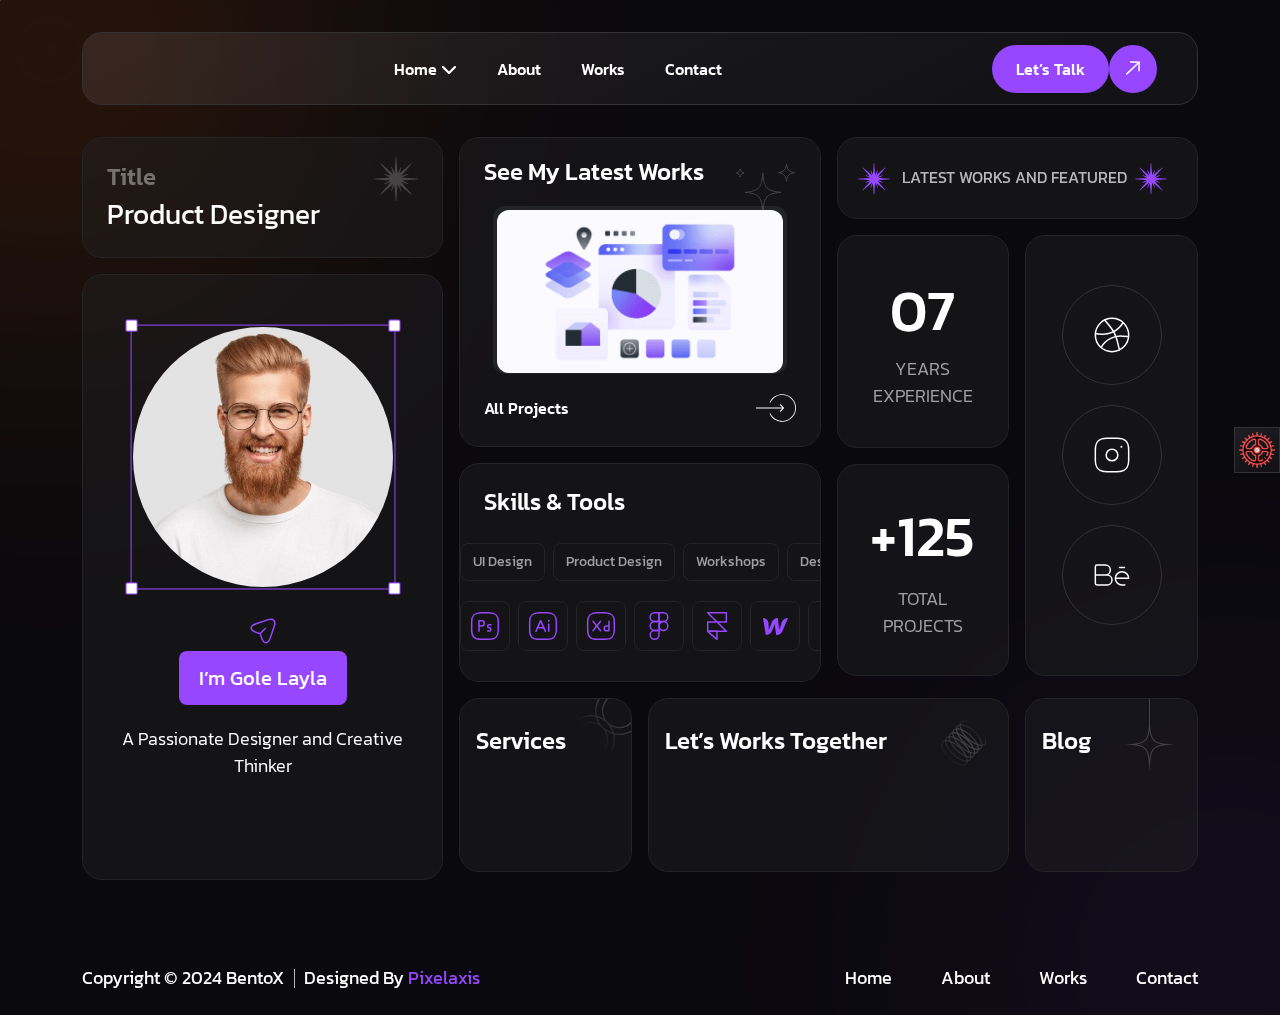
==== commit 5dc30ee4: "main" ====
--- a/index.html
+++ b/index.html
@@ -80,11 +80,7 @@
                     <div class="main-navbar" data-aos="fade-up" data-aos-duration="1000">
                         <nav class="navbar-custom">
                             <div class="d-flex align-items-center justify-content-between">
-                                <a href="index.html" class="nav-brand d-block d-lg-none">
-                                    <h4 class="fw_500 n0-color golelayla-logo">
-                                        Bento<span class="s1-color">X</span>
-                                    </h4>
-                                </a>
+                                <a href="index.html" class="nav-brand d-block d-lg-none"><img src="assets/images/logo.svg" alt="logo"></a>
                                 <div class="d-flex gap-6">
                                     <div class="switch-wrapper-top d-flex d-lg-none"></div>
                                     <button class="navbar-toggle-btn d-block d-lg-none" type="button">
@@ -98,11 +94,7 @@
                             <div class="navbar-toggle-item">
                                 <div class="d-flex gap-5 flex-column flex-lg-row text-lg-start text-center align-items-start align-items-lg-center justify-content-center justify-content-between mt-5 mt-lg-0">
                                     <div class="navbar-brand logo d-none d-lg-flex">
-                                        <a href="index.html">
-                                            <h4 class="fw_600 n0-color">
-                                                Bento<span class="s1-color">X</span>
-                                            </h4>
-                                        </a>
+                                        <a href="index.html"><img src="assets/images/logo.svg" alt="logo"></a>
                                     </div>
                                     <ul class="custom-nav d-grid d-lg-flex gap-5 gap-lg-8 gap-xl-10 justify-content-lg-start">
                                         <li class="menu-item position-relative">
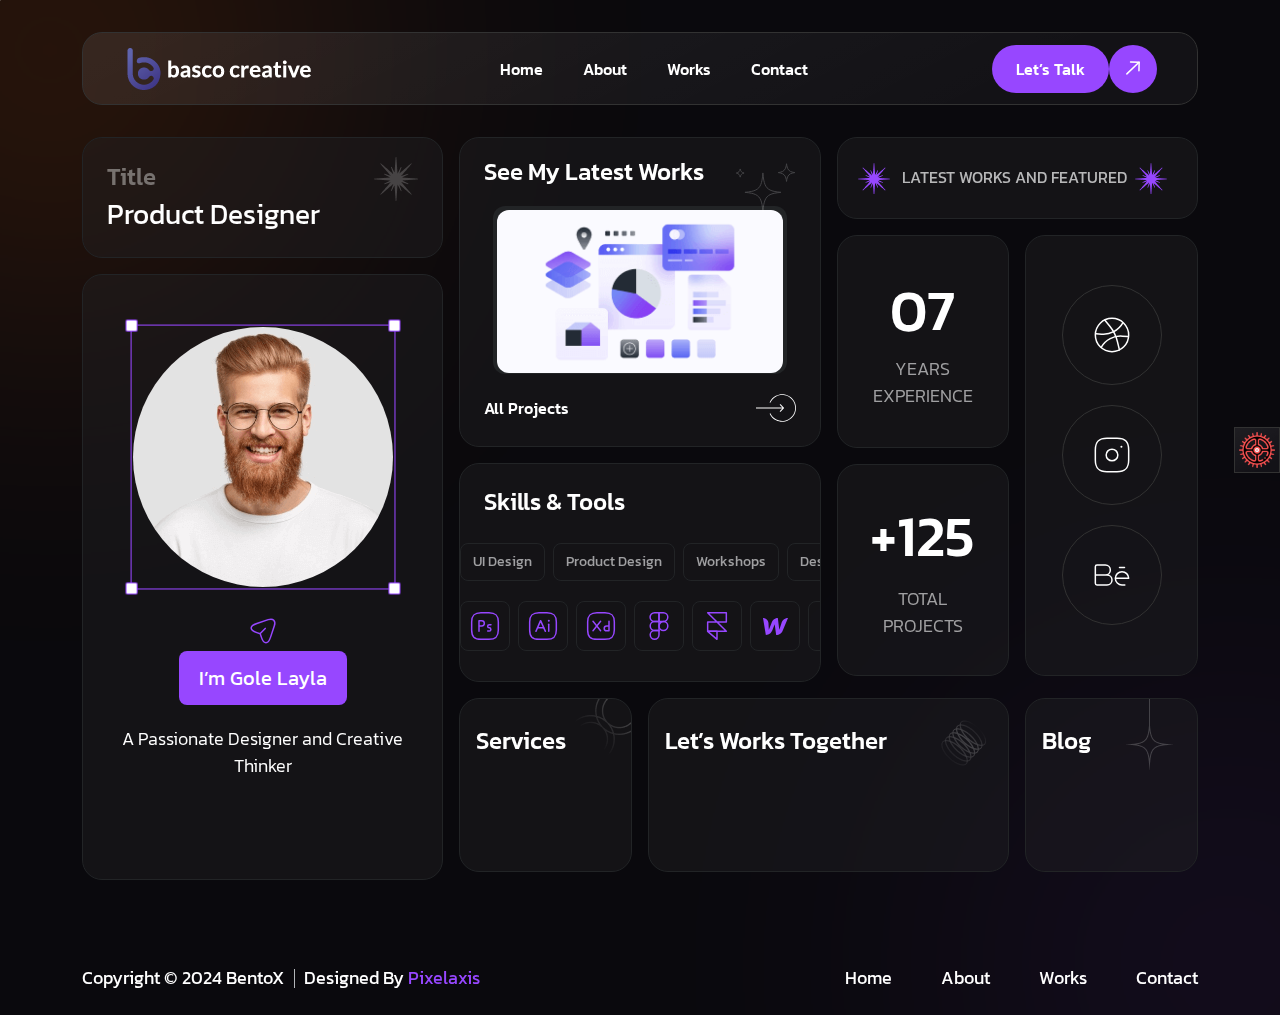
==== commit f00e0071: "main" ====
--- a/index.html
+++ b/index.html
@@ -80,7 +80,7 @@
                     <div class="main-navbar" data-aos="fade-up" data-aos-duration="1000">
                         <nav class="navbar-custom">
                             <div class="d-flex align-items-center justify-content-between">
-                                <a href="index.html" class="nav-brand d-block d-lg-none"><img src="assets/images/logo.svg" alt="logo"></a>
+                                <a href="index.html" class="nav-brand d-block d-lg-none"><img src="assets/images/logo_logo.png" alt="logo"></a>
                                 <div class="d-flex gap-6">
                                     <div class="switch-wrapper-top d-flex d-lg-none"></div>
                                     <button class="navbar-toggle-btn d-block d-lg-none" type="button">
@@ -94,21 +94,13 @@
                             <div class="navbar-toggle-item">
                                 <div class="d-flex gap-5 flex-column flex-lg-row text-lg-start text-center align-items-start align-items-lg-center justify-content-center justify-content-between mt-5 mt-lg-0">
                                     <div class="navbar-brand logo d-none d-lg-flex">
-                                        <a href="index.html"><img src="assets/images/logo.svg" alt="logo"></a>
+                                        <a href="index.html"><img src="assets/images/logo_logo.png" alt="logo"></a>
                                     </div>
                                     <ul class="custom-nav d-grid d-lg-flex gap-5 gap-lg-8 gap-xl-10 justify-content-lg-start">
                                         <li class="menu-item position-relative">
-                                            <a href="#0">
-                                                Home <i class="fas fa-chevron-down"></i>
+                                            <a href="#">
+                                                Home
                                             </a>
-                                            <ul class="sub-menu home-scroolls box-shadow3">
-                                                <li class="menu-link pt-3">
-                                                    <a href="index.html">Home One</a>
-                                                </li>
-                                                <li class="menu-link pt-1">
-                                                    <a href="index-2.html">Home Two</a>
-                                                </li>
-                                            </ul>
                                         </li>
                                         <li class="menu-item position-relative">
                                             <a href="about.html">
